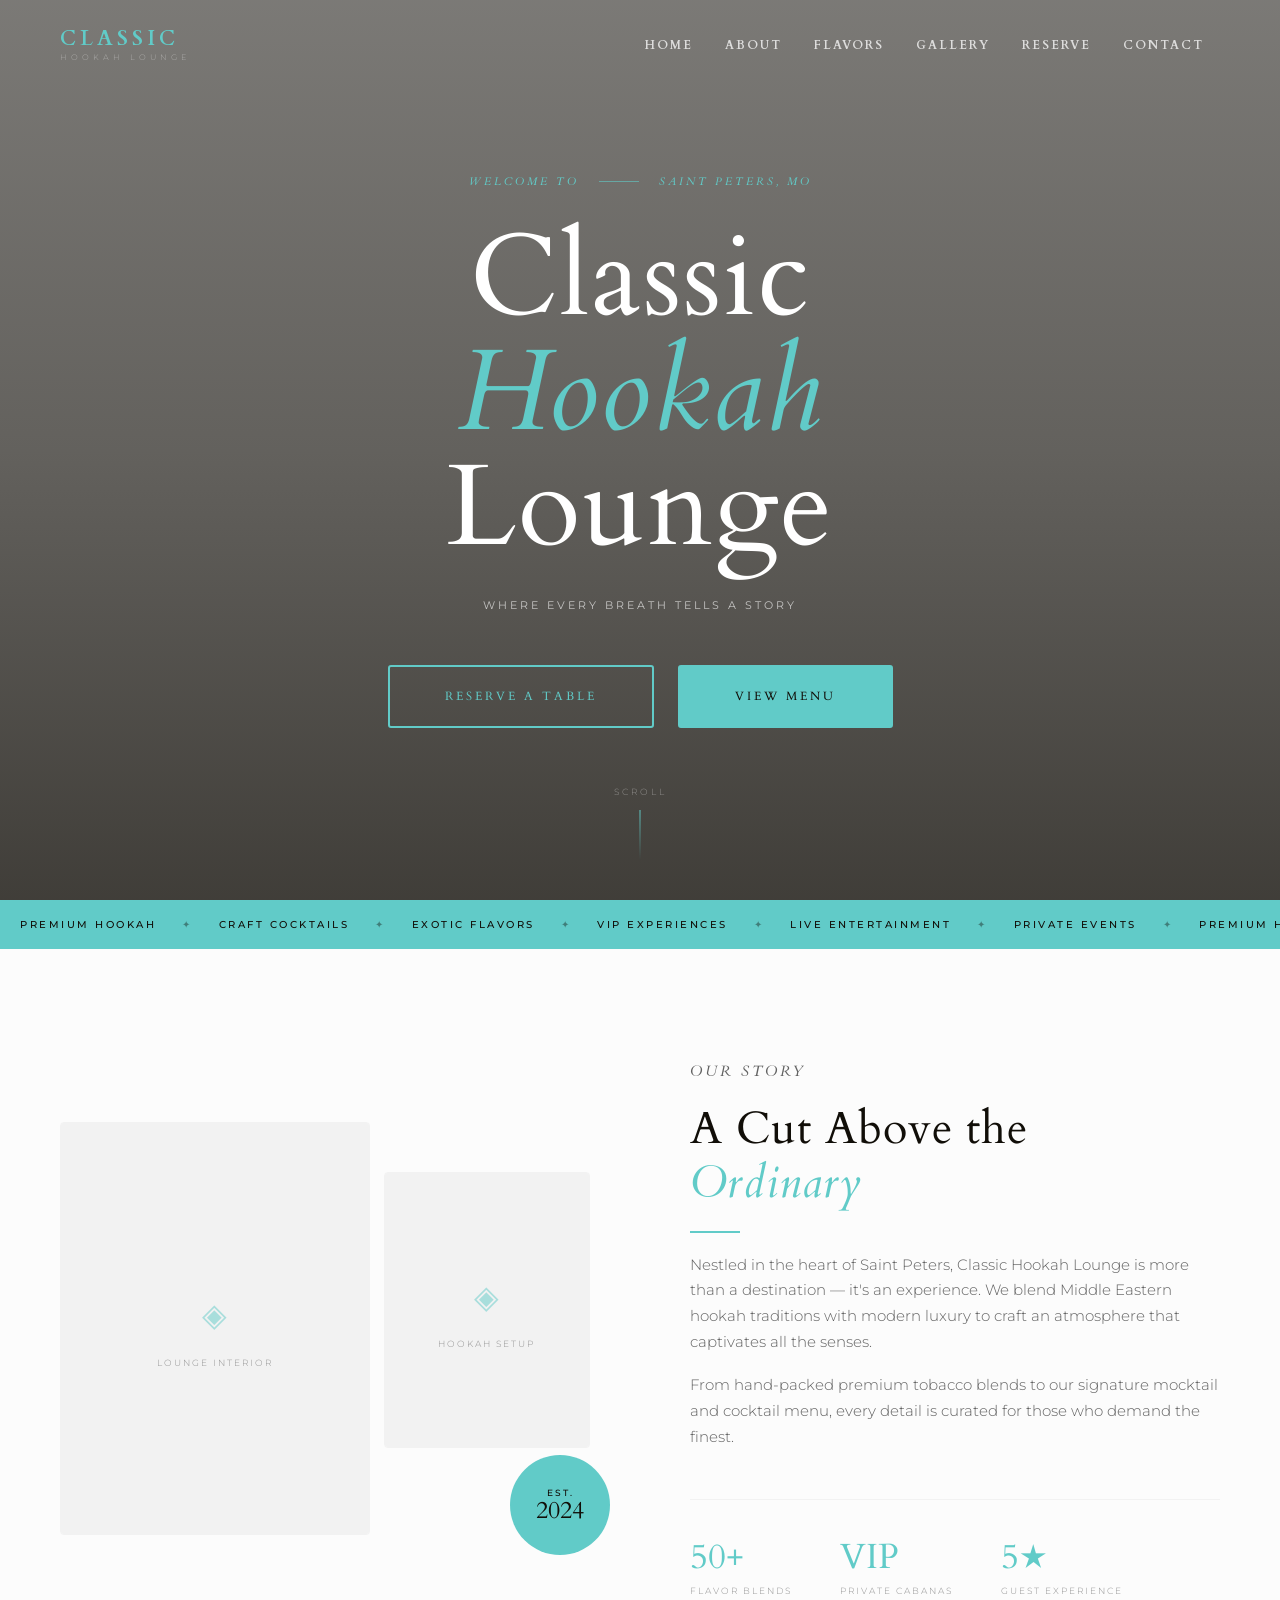
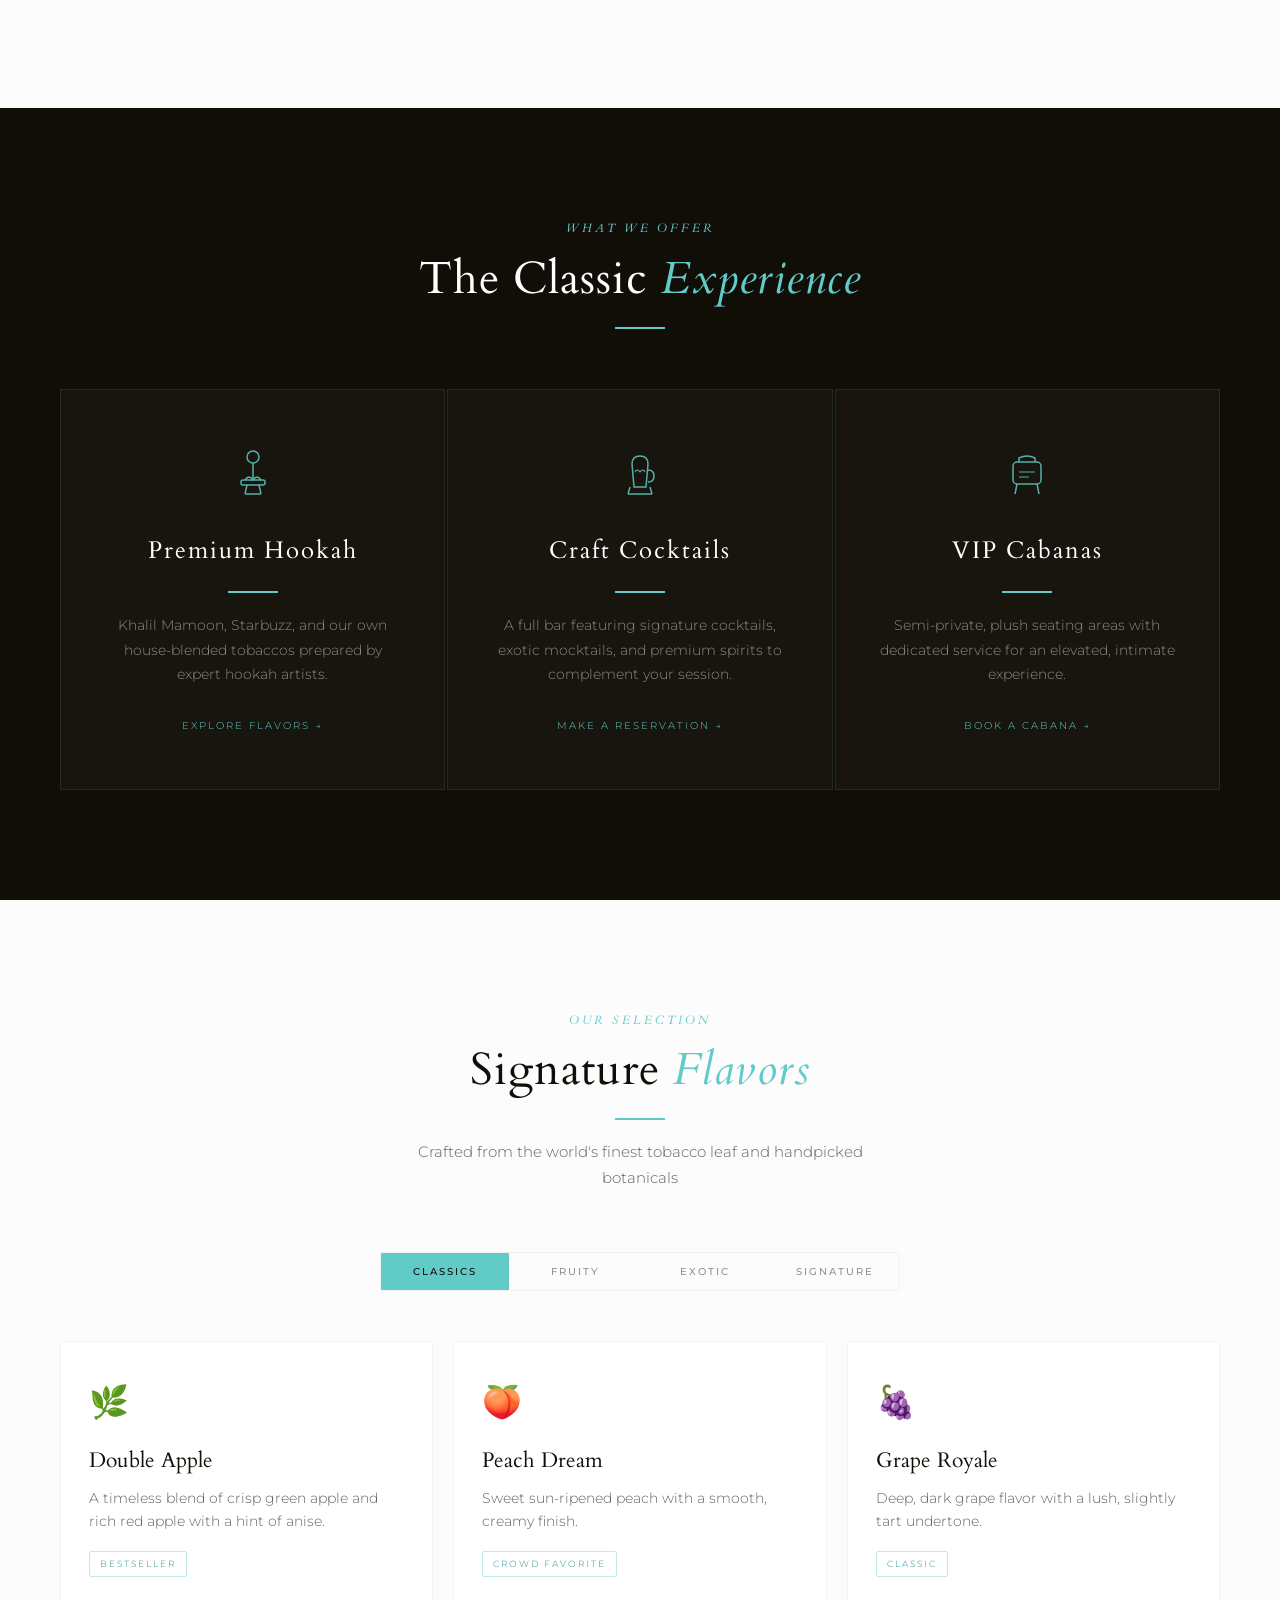
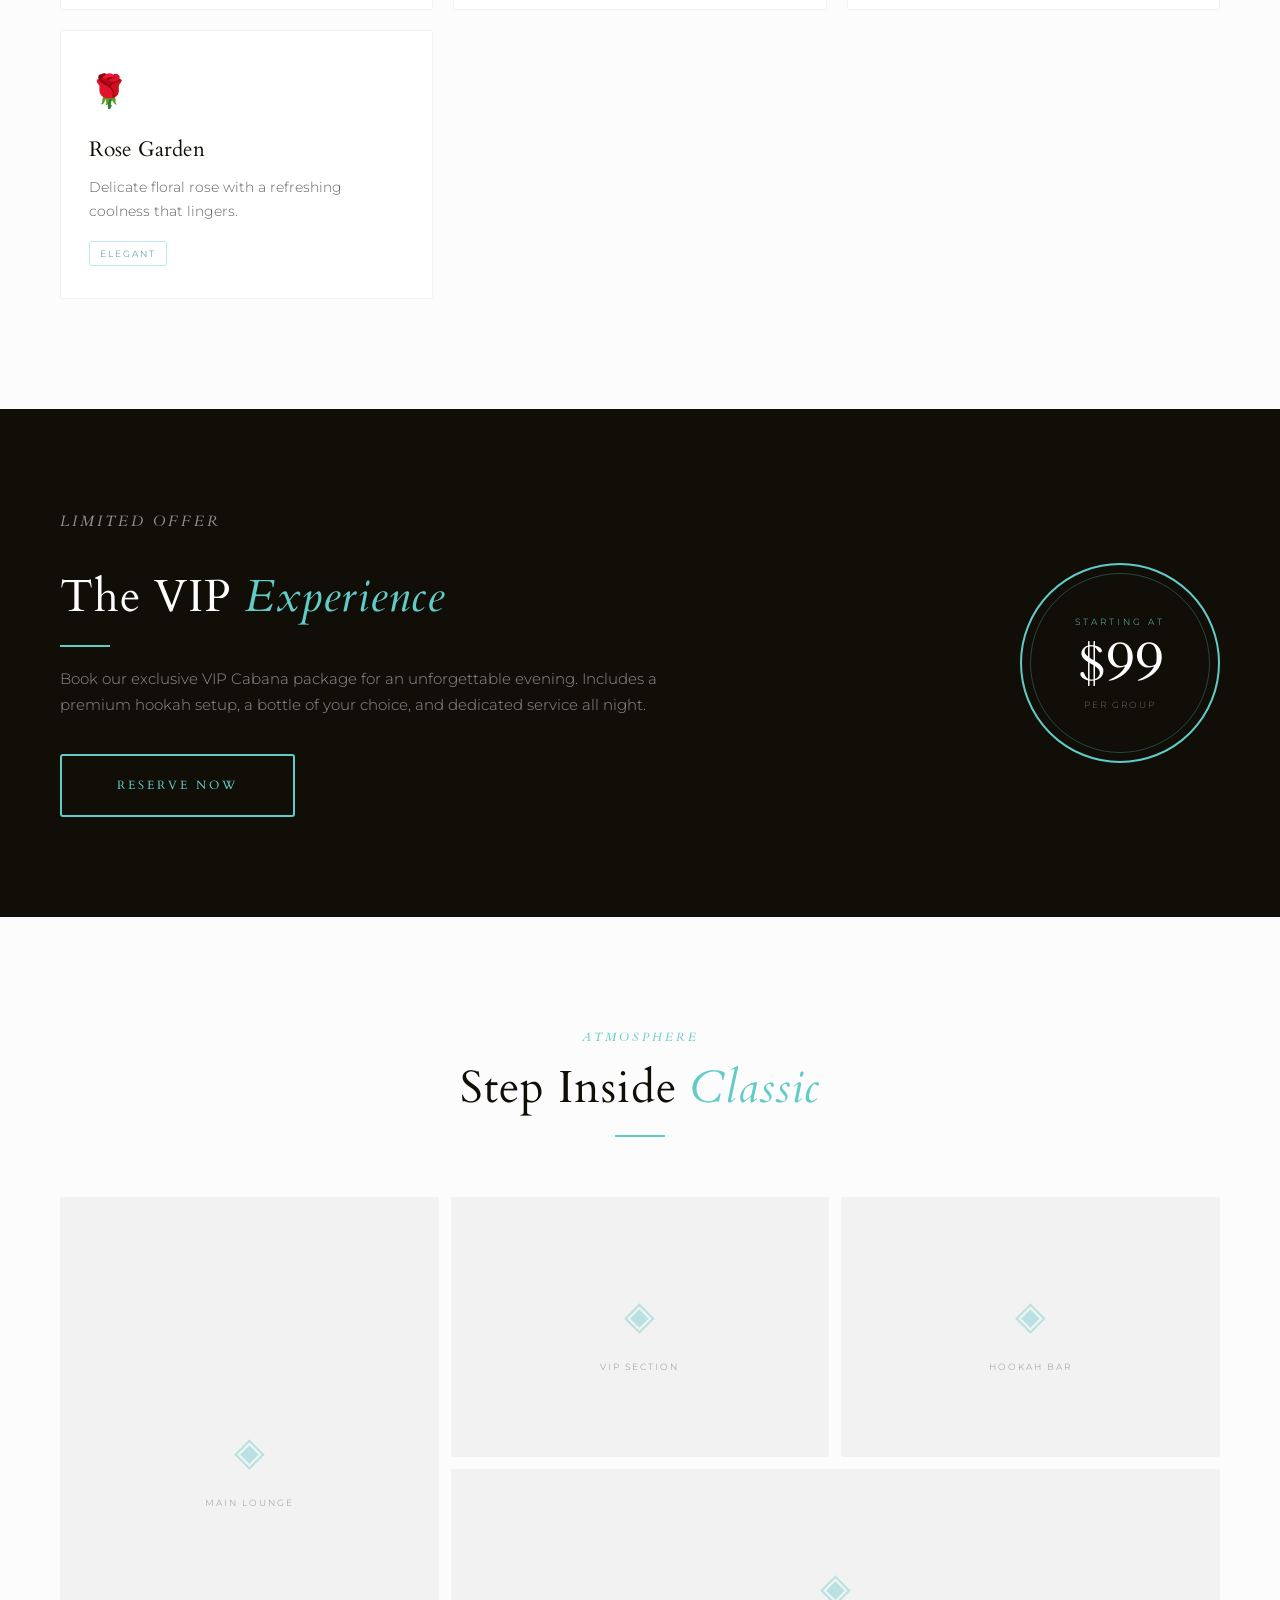
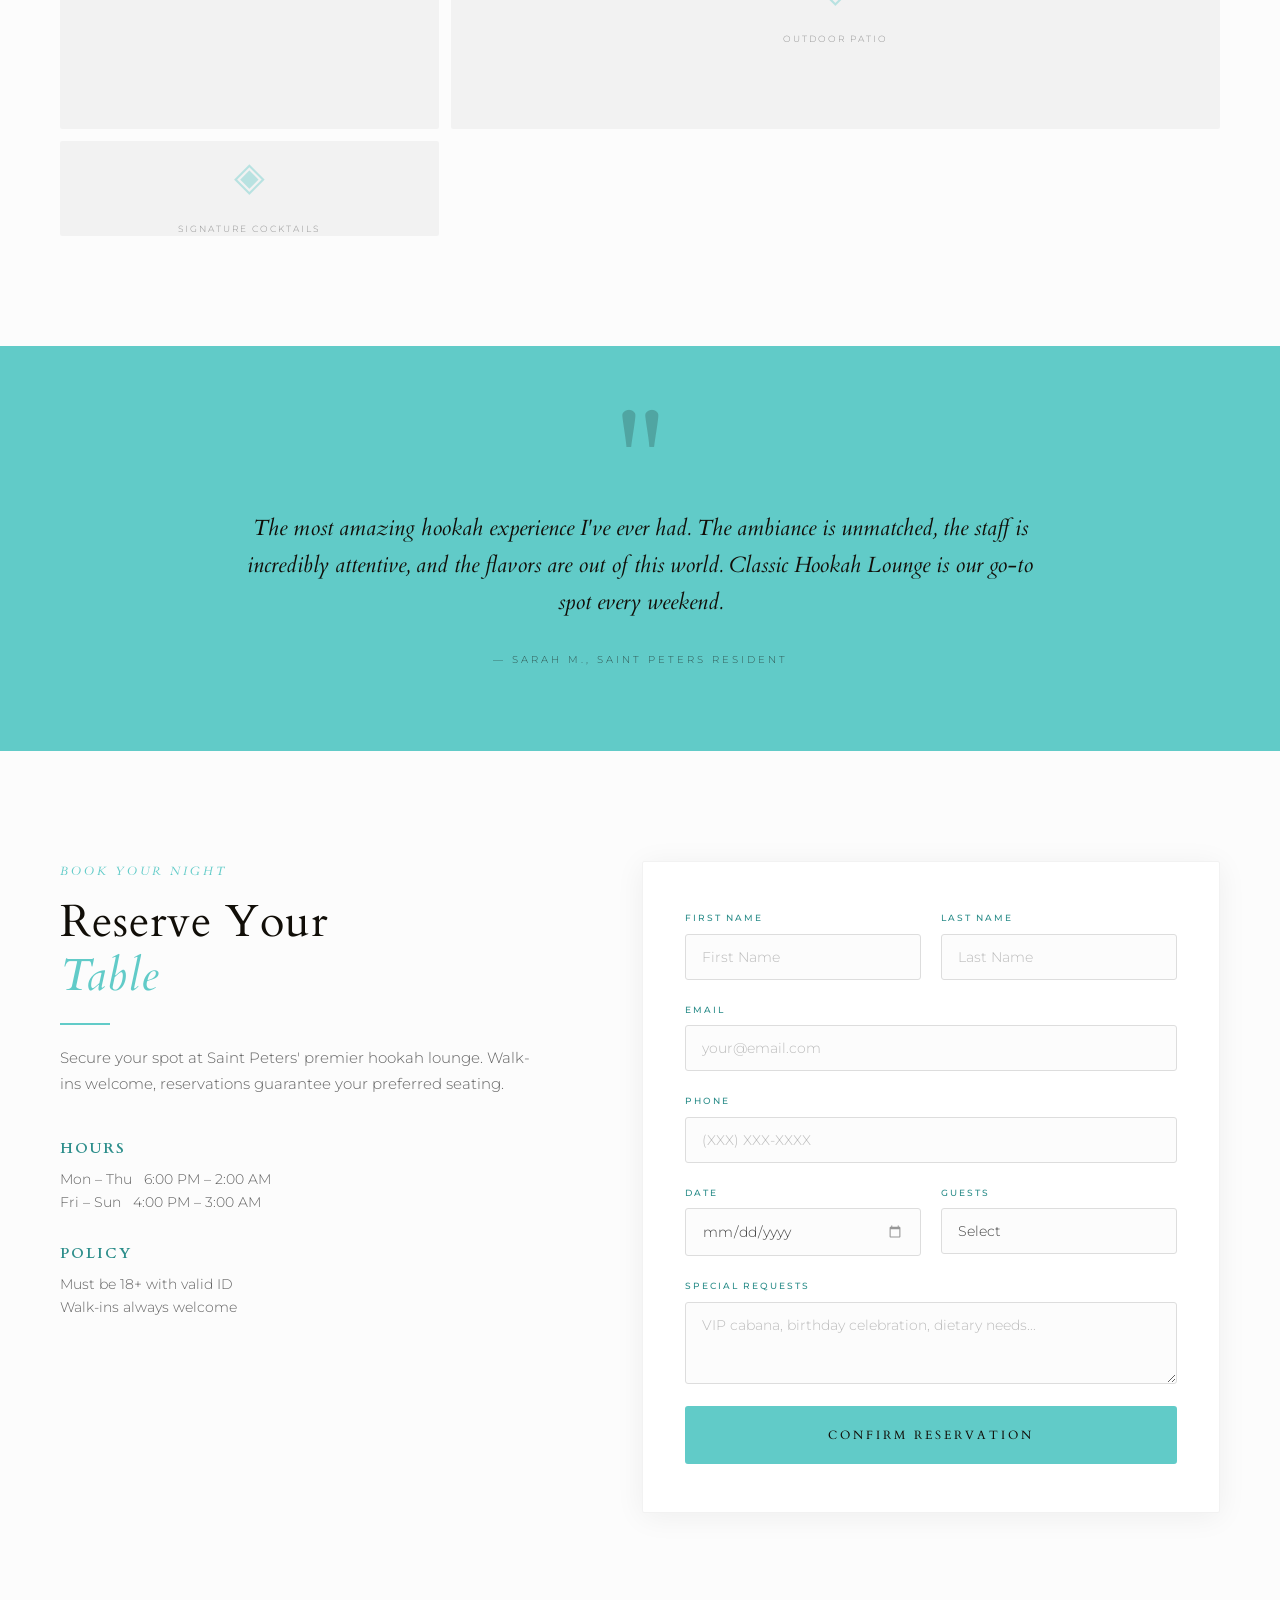
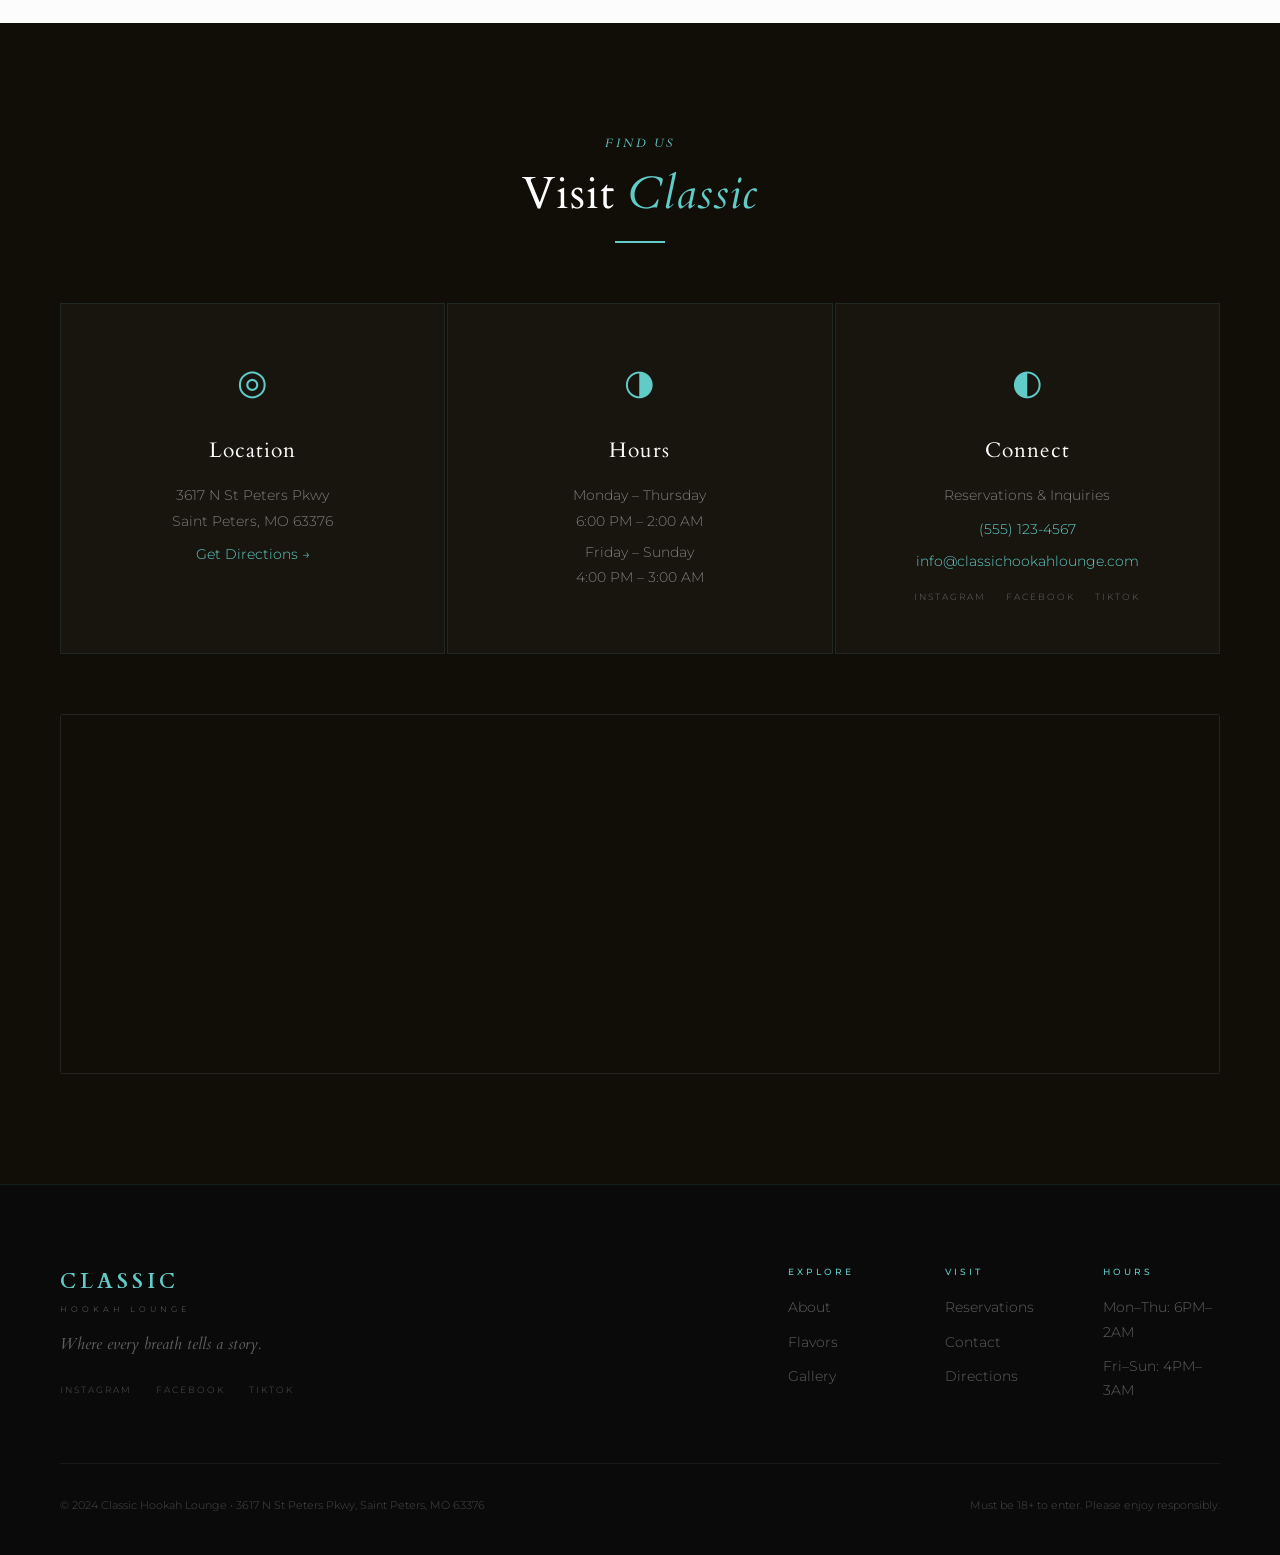
==== index2.html @ d29b9a31 "Update color scheme and add alternative design page - Apply mojo-hookah.com color scheme to index.ht" ====
<!DOCTYPE html>
<html lang="en">
<head>
  <meta charset="UTF-8" />
  <meta name="viewport" content="width=device-width, initial-scale=1.0" />
  <title>Classic Hookah Lounge | Saint Peters, MO</title>
  <meta name="description" content="Classic Hookah Lounge — Premium hookah experience in Saint Peters, MO. Exotic flavors, luxurious ambiance, craft cocktails." />
  <link rel="stylesheet" href="style2.css" />
  <link rel="preconnect" href="https://fonts.googleapis.com" />
  <link rel="preconnect" href="https://fonts.gstatic.com" crossorigin />
  <link href="https://fonts.googleapis.com/css2?family=Cardo:ital,wght@0,400;0,700;1,400&family=Montserrat:wght@300;400;500;600&display=swap" rel="stylesheet" />
</head>
<body>

  <!-- ── NAV ── -->
  <nav class="nav" id="nav">
    <div class="nav-logo">
      <span class="logo-text">CLASSIC</span>
      <span class="logo-sub">HOOKAH LOUNGE</span>
    </div>
    <button class="nav-toggle" id="navToggle" aria-label="Menu">
      <span></span><span></span><span></span>
    </button>
    <ul class="nav-links" id="navLinks">
      <li><a href="#home">Home</a></li>
      <li><a href="#about">About</a></li>
      <li><a href="#menu">Flavors</a></li>
      <li><a href="#gallery">Gallery</a></li>
      <li><a href="#reservations">Reserve</a></li>
      <li><a href="#contact">Contact</a></li>
    </ul>
  </nav>

  <!-- ── HERO ── -->
  <section class="hero" id="home">
    <div class="hero-bg-img"></div>
    <div class="hero-overlay"></div>
    <div class="hero-content">
      <p class="hero-eyebrow">
        <span>Welcome to</span>
        <span class="eyebrow-line"></span>
        <span>Saint Peters, MO</span>
      </p>
      <h1 class="hero-title">Classic<br /><em>Hookah</em><br />Lounge</h1>
      <p class="hero-tagline">Where every breath tells a story</p>
      <div class="hero-cta">
        <a href="#reservations" class="btn btn-outline">Reserve a Table</a>
        <a href="#menu" class="btn btn-solid">View Menu</a>
      </div>
    </div>
    <div class="hero-scroll">
      <span>Scroll</span>
      <div class="scroll-line"></div>
    </div>
  </section>

  <!-- ── MARQUEE ── -->
  <div class="marquee-bar">
    <div class="marquee-track">
      <span>Premium Hookah</span><span class="dot">✦</span>
      <span>Craft Cocktails</span><span class="dot">✦</span>
      <span>Exotic Flavors</span><span class="dot">✦</span>
      <span>VIP Experiences</span><span class="dot">✦</span>
      <span>Live Entertainment</span><span class="dot">✦</span>
      <span>Private Events</span><span class="dot">✦</span>
      <span>Premium Hookah</span><span class="dot">✦</span>
      <span>Craft Cocktails</span><span class="dot">✦</span>
      <span>Exotic Flavors</span><span class="dot">✦</span>
      <span>VIP Experiences</span><span class="dot">✦</span>
      <span>Live Entertainment</span><span class="dot">✦</span>
      <span>Private Events</span><span class="dot">✦</span>
    </div>
  </div>

  <!-- ── ABOUT ── -->
  <section class="about section" id="about">
    <div class="container">
      <div class="about-grid">
        <div class="about-visual">
          <div class="about-img-stack">
            <div class="about-img about-img-1">
              <div class="img-ph">
                <span class="ph-icon">◈</span>
                <span class="ph-label">Lounge Interior</span>
              </div>
            </div>
            <div class="about-img about-img-2">
              <div class="img-ph">
                <span class="ph-icon">◈</span>
                <span class="ph-label">Hookah Setup</span>
              </div>
            </div>
          </div>
          <div class="since-badge">
            <span>Est.</span>
            <strong>2024</strong>
          </div>
        </div>
        <div class="about-text">
          <p class="eyebrow-label">Our Story</p>
          <h2 class="section-title">A Cut Above the<br /><em>Ordinary</em></h2>
          <div class="teal-rule"></div>
          <p>Nestled in the heart of Saint Peters, Classic Hookah Lounge is more than a destination — it's an experience. We blend Middle Eastern hookah traditions with modern luxury to craft an atmosphere that captivates all the senses.</p>
          <p>From hand-packed premium tobacco blends to our signature mocktail and cocktail menu, every detail is curated for those who demand the finest.</p>
          <div class="about-stats">
            <div class="stat">
              <span class="stat-num">50+</span>
              <span class="stat-label">Flavor Blends</span>
            </div>
            <div class="stat">
              <span class="stat-num">VIP</span>
              <span class="stat-label">Private Cabanas</span>
            </div>
            <div class="stat">
              <span class="stat-num">5★</span>
              <span class="stat-label">Guest Experience</span>
            </div>
          </div>
        </div>
      </div>
    </div>
  </section>

  <!-- ── SERVICES ── -->
  <section class="services section">
    <div class="services-bg"></div>
    <div class="container">
      <div class="section-header">
        <p class="eyebrow-label eyebrow-light">What We Offer</p>
        <h2 class="section-title light">The Classic <em>Experience</em></h2>
        <div class="teal-rule centered"></div>
      </div>
      <div class="services-grid">
        <div class="service-card" data-delay="0">
          <div class="service-icon">
            <svg viewBox="0 0 60 60" fill="none" xmlns="http://www.w3.org/2000/svg">
              <circle cx="30" cy="15" r="6" stroke="#61cbc8" stroke-width="1.5"/>
              <path d="M30 21 L30 38" stroke="#61cbc8" stroke-width="1.5"/>
              <path d="M22 38 Q26 32 30 38 Q34 32 38 38" stroke="#61cbc8" stroke-width="1.5" fill="none"/>
              <rect x="18" y="38" width="24" height="5" rx="2" stroke="#61cbc8" stroke-width="1.5"/>
              <path d="M24 43 L22 52 M36 43 L38 52 M22 52 L38 52" stroke="#61cbc8" stroke-width="1.5"/>
            </svg>
          </div>
          <h3>Premium Hookah</h3>
          <div class="teal-rule centered"></div>
          <p>Khalil Mamoon, Starbuzz, and our own house-blended tobaccos prepared by expert hookah artists.</p>
          <a href="#menu" class="card-link">Explore Flavors →</a>
        </div>
        <div class="service-card" data-delay="150">
          <div class="service-icon">
            <svg viewBox="0 0 60 60" fill="none" xmlns="http://www.w3.org/2000/svg">
              <path d="M20 45 L18 52 M40 45 L42 52 M18 52 L42 52" stroke="#61cbc8" stroke-width="1.5"/>
              <path d="M22 22 Q22 14 30 14 Q38 14 38 22 L36 45 L24 45 Z" stroke="#61cbc8" stroke-width="1.5" fill="none"/>
              <path d="M38 28 Q44 28 44 34 Q44 40 38 40" stroke="#61cbc8" stroke-width="1.5" fill="none"/>
              <path d="M25 30 Q27 26 30 30 Q33 26 35 30" stroke="#61cbc8" stroke-width="1.2" fill="none"/>
            </svg>
          </div>
          <h3>Craft Cocktails</h3>
          <div class="teal-rule centered"></div>
          <p>A full bar featuring signature cocktails, exotic mocktails, and premium spirits to complement your session.</p>
          <a href="#reservations" class="card-link">Make a Reservation →</a>
        </div>
        <div class="service-card" data-delay="300">
          <div class="service-icon">
            <svg viewBox="0 0 60 60" fill="none" xmlns="http://www.w3.org/2000/svg">
              <rect x="16" y="20" width="28" height="22" rx="4" stroke="#61cbc8" stroke-width="1.5"/>
              <path d="M22 20 L22 16 Q30 12 38 16 L38 20" stroke="#61cbc8" stroke-width="1.5" fill="none"/>
              <path d="M22 30 L38 30 M22 35 L32 35" stroke="#61cbc8" stroke-width="1.2"/>
              <path d="M20 42 L18 52 M40 42 L42 52" stroke="#61cbc8" stroke-width="1.5"/>
            </svg>
          </div>
          <h3>VIP Cabanas</h3>
          <div class="teal-rule centered"></div>
          <p>Semi-private, plush seating areas with dedicated service for an elevated, intimate experience.</p>
          <a href="#reservations" class="card-link">Book a Cabana →</a>
        </div>
      </div>
    </div>
  </section>

  <!-- ── FLAVORS ── -->
  <section class="menu section" id="menu">
    <div class="container">
      <div class="section-header">
        <p class="eyebrow-label">Our Selection</p>
        <h2 class="section-title">Signature <em>Flavors</em></h2>
        <div class="teal-rule centered"></div>
        <p class="section-sub">Crafted from the world's finest tobacco leaf and handpicked botanicals</p>
      </div>
      <div class="flavor-tabs">
        <button class="tab-btn active" data-tab="classics">Classics</button>
        <button class="tab-btn" data-tab="fruity">Fruity</button>
        <button class="tab-btn" data-tab="exotic">Exotic</button>
        <button class="tab-btn" data-tab="signature">Signature</button>
      </div>
      <div class="flavor-grid" id="flavorGrid">
        <!-- JS populated -->
      </div>
    </div>
  </section>

  <!-- ── FEATURE CALLOUT ── -->
  <section class="callout">
    <div class="callout-bg"></div>
    <div class="container callout-inner">
      <div class="callout-text">
        <p class="eyebrow-label eyebrow-light">Limited Offer</p>
        <h2 class="section-title light">The VIP <em>Experience</em></h2>
        <div class="teal-rule"></div>
        <p>Book our exclusive VIP Cabana package for an unforgettable evening. Includes a premium hookah setup, a bottle of your choice, and dedicated service all night.</p>
        <a href="#reservations" class="btn btn-outline">Reserve Now</a>
      </div>
      <div class="callout-badge">
        <div class="badge-ring">
          <span class="badge-label">Starting at</span>
          <span class="badge-price">$99</span>
          <span class="badge-detail">per group</span>
        </div>
      </div>
    </div>
  </section>

  <!-- ── GALLERY ── -->
  <section class="gallery section" id="gallery">
    <div class="container">
      <div class="section-header">
        <p class="eyebrow-label">Atmosphere</p>
        <h2 class="section-title">Step Inside <em>Classic</em></h2>
        <div class="teal-rule centered"></div>
      </div>
      <div class="gallery-grid">
        <div class="gallery-item gallery-large">
          <div class="gallery-ph">
            <span class="ph-icon">◈</span>
            <span class="ph-label">Main Lounge</span>
          </div>
          <div class="gallery-caption"><span>Main Lounge</span></div>
        </div>
        <div class="gallery-item">
          <div class="gallery-ph">
            <span class="ph-icon">◈</span>
            <span class="ph-label">VIP Section</span>
          </div>
          <div class="gallery-caption"><span>VIP Section</span></div>
        </div>
        <div class="gallery-item">
          <div class="gallery-ph">
            <span class="ph-icon">◈</span>
            <span class="ph-label">Hookah Bar</span>
          </div>
          <div class="gallery-caption"><span>Hookah Bar</span></div>
        </div>
        <div class="gallery-item gallery-wide">
          <div class="gallery-ph">
            <span class="ph-icon">◈</span>
            <span class="ph-label">Outdoor Patio</span>
          </div>
          <div class="gallery-caption"><span>Outdoor Patio</span></div>
        </div>
        <div class="gallery-item">
          <div class="gallery-ph">
            <span class="ph-icon">◈</span>
            <span class="ph-label">Signature Cocktails</span>
          </div>
          <div class="gallery-caption"><span>Signature Cocktails</span></div>
        </div>
      </div>
    </div>
  </section>

  <!-- ── TESTIMONIAL ── -->
  <section class="testimonial">
    <div class="container">
      <div class="testimonial-inner">
        <span class="quote-mark">"</span>
        <blockquote>The most amazing hookah experience I've ever had. The ambiance is unmatched, the staff is incredibly attentive, and the flavors are out of this world. Classic Hookah Lounge is our go-to spot every weekend.</blockquote>
        <cite>— Sarah M., Saint Peters Resident</cite>
      </div>
    </div>
  </section>

  <!-- ── RESERVATIONS ── -->
  <section class="reservations section" id="reservations">
    <div class="container">
      <div class="res-grid">
        <div class="res-text">
          <p class="eyebrow-label">Book Your Night</p>
          <h2 class="section-title">Reserve Your<br /><em>Table</em></h2>
          <div class="teal-rule"></div>
          <p class="res-desc">Secure your spot at Saint Peters' premier hookah lounge. Walk-ins welcome, reservations guarantee your preferred seating.</p>
          <div class="res-details">
            <div class="res-detail-item">
              <h4>Hours</h4>
              <p>Mon – Thu &nbsp; 6:00 PM – 2:00 AM</p>
              <p>Fri – Sun &nbsp; 4:00 PM – 3:00 AM</p>
            </div>
            <div class="res-detail-item">
              <h4>Policy</h4>
              <p>Must be 18+ with valid ID</p>
              <p>Walk-ins always welcome</p>
            </div>
          </div>
        </div>
        <form class="res-form" id="reservationForm">
          <div class="form-row">
            <div class="form-group">
              <label for="fname">First Name</label>
              <input type="text" id="fname" placeholder="First Name" required />
            </div>
            <div class="form-group">
              <label for="lname">Last Name</label>
              <input type="text" id="lname" placeholder="Last Name" required />
            </div>
          </div>
          <div class="form-group">
            <label for="email">Email</label>
            <input type="email" id="email" placeholder="your@email.com" required />
          </div>
          <div class="form-group">
            <label for="phone">Phone</label>
            <input type="tel" id="phone" placeholder="(XXX) XXX-XXXX" required />
          </div>
          <div class="form-row">
            <div class="form-group">
              <label for="date">Date</label>
              <input type="date" id="date" required />
            </div>
            <div class="form-group">
              <label for="guests">Guests</label>
              <select id="guests" required>
                <option value="">Select</option>
                <option>2</option>
                <option>3–4</option>
                <option>5–6</option>
                <option>7–10</option>
                <option>10+</option>
              </select>
            </div>
          </div>
          <div class="form-group">
            <label for="notes">Special Requests</label>
            <textarea id="notes" placeholder="VIP cabana, birthday celebration, dietary needs..." rows="3"></textarea>
          </div>
          <button type="submit" class="btn btn-solid btn-full">Confirm Reservation</button>
          <div class="form-success" id="formSuccess">
            ✦ Reservation received! We'll confirm via email shortly.
          </div>
        </form>
      </div>
    </div>
  </section>

  <!-- ── CONTACT ── -->
  <section class="contact section" id="contact">
    <div class="contact-bg"></div>
    <div class="container">
      <div class="section-header">
        <p class="eyebrow-label eyebrow-light">Find Us</p>
        <h2 class="section-title light">Visit <em>Classic</em></h2>
        <div class="teal-rule centered"></div>
      </div>
      <div class="contact-grid">
        <div class="contact-card">
          <div class="contact-icon">◎</div>
          <h3>Location</h3>
          <p>3617 N St Peters Pkwy<br />Saint Peters, MO 63376</p>
          <a href="https://maps.google.com/?q=3617+N+St+Peters+Pkwy+Saint+Peters+MO+63376" target="_blank" class="teal-link">Get Directions →</a>
        </div>
        <div class="contact-card">
          <div class="contact-icon">◑</div>
          <h3>Hours</h3>
          <p>Monday – Thursday<br />6:00 PM – 2:00 AM</p>
          <p>Friday – Sunday<br />4:00 PM – 3:00 AM</p>
        </div>
        <div class="contact-card">
          <div class="contact-icon">◐</div>
          <h3>Connect</h3>
          <p>Reservations &amp; Inquiries</p>
          <a href="tel:+15551234567" class="teal-link">(555) 123-4567</a>
          <a href="mailto:info@classichookahlounge.com" class="teal-link">info@classichookahlounge.com</a>
          <div class="social-row">
            <a href="#" class="social-link">Instagram</a>
            <a href="#" class="social-link">Facebook</a>
            <a href="#" class="social-link">TikTok</a>
          </div>
        </div>
      </div>
      <div class="map-wrap">
        <iframe
          src="https://www.google.com/maps/embed?pb=!1m18!1m12!1m3!1d3107.0!2d-90.6273!3d38.7874!2m3!1f0!2f0!3f0!3m2!1i1024!2i768!4f13.1!3m3!1m2!1s0x0%3A0x0!2s3617+N+St+Peters+Pkwy%2C+Saint+Peters%2C+MO+63376!5e0!3m2!1sen!2sus!4v1"
          width="100%"
          height="350"
          style="border:0;"
          allowfullscreen=""
          loading="lazy"
          referrerpolicy="no-referrer-when-downgrade"
          title="Classic Hookah Lounge Location">
        </iframe>
      </div>
    </div>
  </section>

  <!-- ── FOOTER ── -->
  <footer class="footer">
    <div class="footer-bg"></div>
    <div class="container">
      <div class="footer-top">
        <div class="footer-brand">
          <div class="footer-logo">
            <span class="logo-text">CLASSIC</span>
            <span class="logo-sub">HOOKAH LOUNGE</span>
          </div>
          <p class="footer-tagline">Where every breath tells a story.</p>
          <div class="footer-social">
            <a href="#">Instagram</a>
            <a href="#">Facebook</a>
            <a href="#">TikTok</a>
          </div>
        </div>
        <div class="footer-cols">
          <div class="footer-col">
            <h4>Explore</h4>
            <a href="#about">About</a>
            <a href="#menu">Flavors</a>
            <a href="#gallery">Gallery</a>
          </div>
          <div class="footer-col">
            <h4>Visit</h4>
            <a href="#reservations">Reservations</a>
            <a href="#contact">Contact</a>
            <a href="#contact">Directions</a>
          </div>
          <div class="footer-col">
            <h4>Hours</h4>
            <span>Mon–Thu: 6PM–2AM</span>
            <span>Fri–Sun: 4PM–3AM</span>
          </div>
        </div>
      </div>
      <div class="footer-bottom">
        <p>&copy; 2024 Classic Hookah Lounge &bull; 3617 N St Peters Pkwy, Saint Peters, MO 63376</p>
        <p>Must be 18+ to enter. Please enjoy responsibly.</p>
      </div>
    </div>
  </footer>

  <script src="script2.js"></script>
</body>
</html>
---- style2.css ----
/* ── RESET & TOKENS ── */
*, *::before, *::after { box-sizing: border-box; margin: 0; padding: 0; }

:root {
  --teal:        #61cbc8;
  --teal-dark:   #4aada9;
  --teal-dim:    #2d8e8b;
  --black:       #110e08;
  --dark:        #000000;
  --off-white:   #FCFCFC;
  --light:       #F2F2F2;
  --text-dark:   #444444;
  --text-mid:    #626262;
  --text-light:  #929292;
  --cream:       #ffffff;
  --font-heading: 'Cardo', Georgia, serif;
  --font-body:    'Montserrat', sans-serif;
  --section-pad:  110px;
  --radius:       3px;
  --transition:   0.4s cubic-bezier(0.25, 0.46, 0.45, 0.94);
}

html { scroll-behavior: smooth; }

body {
  background: var(--off-white);
  color: var(--text-dark);
  font-family: var(--font-body);
  font-size: 15px;
  font-weight: 300;
  line-height: 1.73;
  overflow-x: hidden;
}

/* ── SCROLLBAR ── */
::-webkit-scrollbar { width: 6px; }
::-webkit-scrollbar-track { background: var(--light); }
::-webkit-scrollbar-thumb { background: var(--teal-dim); border-radius: 3px; }

/* ── CONTAINER ── */
.container {
  max-width: 1280px;
  margin: 0 auto;
  padding: 0 60px;
  position: relative;
  z-index: 2;
}

/* ── SECTION ── */
.section { padding: var(--section-pad) 0; position: relative; }

.section-header {
  text-align: center;
  margin-bottom: 60px;
}

.eyebrow-label {
  font-family: var(--font-heading);
  font-size: 12px;
  font-weight: 400;
  letter-spacing: 3px;
  text-transform: uppercase;
  color: var(--teal);
  margin-bottom: 14px;
  display: block;
  font-style: italic;
}

.eyebrow-light { color: var(--teal); }

.section-title {
  font-family: var(--font-heading);
  font-size: clamp(2rem, 3.5vw, 2.8rem);
  font-weight: 400;
  line-height: 1.2;
  color: var(--black);
  margin-bottom: 18px;
  letter-spacing: 1px;
}

.section-title.light { color: var(--cream); }

.section-title em {
  font-style: italic;
  color: var(--teal);
}

.section-sub {
  font-size: 0.93rem;
  color: var(--text-mid);
  max-width: 520px;
  margin: 0 auto;
  margin-top: 12px;
}

/* ── TEAL RULE ── */
.teal-rule {
  width: 50px;
  height: 2px;
  background: var(--teal);
  margin: 20px 0;
}
.teal-rule.centered { margin: 20px auto; }

/* ── BUTTONS ── */
.btn {
  display: inline-block;
  font-family: var(--font-heading);
  font-size: 12px;
  font-weight: 400;
  letter-spacing: 3px;
  text-transform: uppercase;
  text-decoration: none;
  padding: 19px 55px;
  border-radius: var(--radius);
  cursor: pointer;
  transition: var(--transition);
  border: 2px solid var(--teal);
}

.btn-outline {
  background: transparent;
  color: var(--teal);
}

.btn-outline:hover {
  background: var(--teal);
  color: var(--black);
}

.btn-solid {
  background: var(--teal);
  color: var(--black);
  border-color: var(--teal);
}

.btn-solid:hover {
  background: transparent;
  color: var(--teal);
}

.btn-full { width: 100%; text-align: center; display: block; }

/* ── NAV ── */
.nav {
  position: fixed;
  top: 0; left: 0; right: 0;
  z-index: 1000;
  padding: 0 60px;
  display: flex;
  align-items: center;
  justify-content: space-between;
  height: 90px;
  transition: var(--transition);
}

.nav.scrolled {
  background: rgba(17,14,8,0.97);
  backdrop-filter: blur(12px);
  height: 60px;
  border-bottom: 1px solid rgba(97,203,200,0.15);
}

.nav-logo {
  display: flex;
  flex-direction: column;
  line-height: 1;
}

.logo-text {
  font-family: var(--font-heading);
  font-size: 1.3rem;
  font-weight: 700;
  color: var(--teal);
  letter-spacing: 4px;
}

.logo-sub {
  font-family: var(--font-body);
  font-size: 8px;
  letter-spacing: 4px;
  color: rgba(255,255,255,0.4);
  text-transform: uppercase;
  margin-top: 3px;
}

.nav-links {
  list-style: none;
  display: flex;
  gap: 0;
}

.nav-links a {
  font-family: var(--font-heading);
  font-size: 12px;
  font-weight: 700;
  letter-spacing: 2px;
  text-transform: uppercase;
  text-decoration: none;
  color: rgba(255,255,255,0.75);
  transition: color 0.25s;
  padding: 0 16px;
  display: block;
  line-height: 90px;
}

.nav.scrolled .nav-links a { line-height: 60px; }

.nav-links a:hover { color: var(--teal); }

.nav-toggle {
  display: none;
  flex-direction: column;
  gap: 5px;
  background: none;
  border: none;
  cursor: pointer;
  padding: 4px;
}

.nav-toggle span {
  display: block;
  width: 24px;
  height: 1.5px;
  background: var(--teal);
  transition: var(--transition);
}

/* ── HERO ── */
.hero {
  position: relative;
  min-height: 100vh;
  display: flex;
  align-items: center;
  justify-content: center;
  text-align: center;
  overflow: hidden;
}

.hero-bg-img {
  position: absolute;
  inset: 0;
  background-image: url('https://thumbs.dreamstime.com/b/luxurious-lounge-bar-2764530.jpg');
  background-size: cover;
  background-position: center;
  transform: scale(1.05);
  transition: transform 8s ease;
}

.hero-bg-img.loaded { transform: scale(1); }

.hero-overlay {
  position: absolute;
  inset: 0;
  background: linear-gradient(
    to bottom,
    rgba(17,14,8,0.55) 0%,
    rgba(17,14,8,0.65) 50%,
    rgba(17,14,8,0.8) 100%
  );
  z-index: 1;
}

.hero-content {
  position: relative;
  z-index: 2;
  max-width: 800px;
  padding: 0 40px;
}

.hero-eyebrow {
  display: flex;
  align-items: center;
  justify-content: center;
  gap: 20px;
  font-family: var(--font-heading);
  font-size: 11px;
  font-weight: 400;
  letter-spacing: 3px;
  text-transform: uppercase;
  color: var(--teal);
  margin-bottom: 30px;
  font-style: italic;
  opacity: 0;
  animation: fadeUp 1s 0.3s forwards;
}

.eyebrow-line {
  display: block;
  width: 40px;
  height: 1px;
  background: var(--teal);
  opacity: 0.6;
}

.hero-title {
  font-family: var(--font-heading);
  font-size: clamp(3.5rem, 9vw, 7.5rem);
  font-weight: 400;
  line-height: 1;
  color: var(--cream);
  letter-spacing: 2px;
  margin-bottom: 30px;
  opacity: 0;
  animation: fadeUp 1s 0.6s forwards;
}

.hero-title em {
  font-style: italic;
  color: var(--teal);
}

.hero-tagline {
  font-family: var(--font-body);
  font-size: 11px;
  font-weight: 400;
  letter-spacing: 3px;
  text-transform: uppercase;
  color: rgba(255,255,255,0.65);
  margin-bottom: 50px;
  opacity: 0;
  animation: fadeUp 1s 0.9s forwards;
}

.hero-cta {
  display: flex;
  gap: 24px;
  justify-content: center;
  flex-wrap: wrap;
  opacity: 0;
  animation: fadeUp 1s 1.2s forwards;
}

.hero-scroll {
  position: absolute;
  bottom: 40px; left: 50%;
  transform: translateX(-50%);
  display: flex;
  flex-direction: column;
  align-items: center;
  gap: 10px;
  z-index: 2;
  opacity: 0;
  animation: fadeIn 1s 2s forwards;
}

.hero-scroll span {
  font-family: var(--font-body);
  font-size: 9px;
  letter-spacing: 3px;
  text-transform: uppercase;
  color: rgba(255,255,255,0.4);
}

.scroll-line {
  width: 1px;
  height: 50px;
  background: linear-gradient(to bottom, var(--teal), transparent);
  animation: scrollPulse 2s ease-in-out infinite;
}

@keyframes scrollPulse {
  0%, 100% { opacity: 0.5; transform: scaleY(1); }
  50% { opacity: 1; transform: scaleY(1.2); }
}

/* ── MARQUEE ── */
.marquee-bar {
  position: relative;
  z-index: 2;
  background: var(--teal);
  overflow: hidden;
  padding: 16px 0;
}

.marquee-track {
  display: flex;
  white-space: nowrap;
  animation: marquee 40s linear infinite;
}

.marquee-track span {
  font-family: var(--font-body);
  font-size: 10px;
  font-weight: 500;
  letter-spacing: 2.5px;
  text-transform: uppercase;
  color: var(--black);
  padding: 0 20px;
}

.marquee-track .dot {
  color: var(--black);
  opacity: 0.4;
  padding: 0 6px;
}

@keyframes marquee {
  from { transform: translateX(0); }
  to { transform: translateX(-50%); }
}

/* ── ABOUT ── */
.about { background: var(--off-white); }

.about-grid {
  display: grid;
  grid-template-columns: 1fr 1fr;
  gap: 100px;
  align-items: center;
}

.about-visual { position: relative; }

.about-img-stack {
  display: grid;
  grid-template-columns: 3fr 2fr;
  gap: 14px;
}

.about-img {
  border-radius: 4px;
  overflow: hidden;
  border: 1px solid var(--light);
}

.about-img-1 { aspect-ratio: 3/4; }
.about-img-2 { aspect-ratio: 3/4; margin-top: 50px; }

.img-ph {
  width: 100%; height: 100%;
  background: var(--light);
  display: flex;
  flex-direction: column;
  align-items: center;
  justify-content: center;
  gap: 12px;
  transition: background 0.3s;
}

.about-img:hover .img-ph { background: #e8e8e8; }

.ph-icon {
  font-size: 2rem;
  color: var(--teal);
  opacity: 0.5;
}

.ph-label {
  font-family: var(--font-body);
  font-size: 9px;
  letter-spacing: 2px;
  text-transform: uppercase;
  color: var(--text-light);
}

.since-badge {
  position: absolute;
  bottom: -20px; right: -20px;
  width: 100px; height: 100px;
  border-radius: 50%;
  background: var(--teal);
  display: flex;
  flex-direction: column;
  align-items: center;
  justify-content: center;
  line-height: 1;
  gap: 2px;
}

.since-badge span {
  font-family: var(--font-body);
  font-size: 9px;
  font-weight: 500;
  letter-spacing: 2px;
  text-transform: uppercase;
  color: var(--black);
}

.since-badge strong {
  font-family: var(--font-heading);
  font-size: 1.5rem;
  font-weight: 400;
  color: var(--black);
}

.about-text p {
  color: var(--text-mid);
  margin-bottom: 18px;
  font-size: 0.93rem;
}

.about-stats {
  display: flex;
  gap: 48px;
  margin-top: 48px;
  padding-top: 40px;
  border-top: 1px solid var(--light);
}

.stat { display: flex; flex-direction: column; }

.stat-num {
  font-family: var(--font-heading);
  font-size: 2.2rem;
  font-weight: 400;
  color: var(--teal);
  line-height: 1;
}

.stat-label {
  font-family: var(--font-body);
  font-size: 9px;
  letter-spacing: 2px;
  text-transform: uppercase;
  color: var(--text-light);
  margin-top: 8px;
}

/* ── SERVICES ── */
.services { overflow: hidden; }

.services-bg {
  position: absolute;
  inset: 0;
  background: var(--black);
}

.services .section-header .section-title.light { color: var(--cream); }

.services-grid {
  display: grid;
  grid-template-columns: repeat(3, 1fr);
  gap: 2px;
  margin-top: 0;
}

.service-card {
  background: rgba(255,255,255,0.03);
  border: 1px solid rgba(97,203,200,0.12);
  padding: 52px 40px;
  text-align: center;
  transition: var(--transition);
  opacity: 0;
  transform: translateY(24px);
}

.service-card.visible {
  animation: fadeUp 0.7s forwards;
}

.service-card:hover {
  background: rgba(97,203,200,0.06);
  border-color: rgba(97,203,200,0.3);
}

.service-icon {
  width: 60px;
  height: 60px;
  margin: 0 auto 28px;
  opacity: 0.85;
  transition: opacity 0.3s;
}

.service-card:hover .service-icon { opacity: 1; }

.service-card h3 {
  font-family: var(--font-heading);
  font-size: 1.5rem;
  font-weight: 400;
  color: var(--cream);
  margin-bottom: 8px;
  letter-spacing: 2px;
}

.service-card p {
  font-size: 0.9rem;
  color: rgba(255,255,255,0.5);
  line-height: 1.7;
  margin-top: 14px;
  margin-bottom: 24px;
}

.card-link {
  font-family: var(--font-body);
  font-size: 10px;
  letter-spacing: 2px;
  text-transform: uppercase;
  color: var(--teal);
  text-decoration: none;
  transition: color 0.25s;
}

.card-link:hover { color: var(--teal-dark); }

/* ── FLAVORS ── */
.menu { background: var(--off-white); }

.flavor-tabs {
  display: flex;
  justify-content: center;
  gap: 2px;
  margin-bottom: 50px;
  max-width: 520px;
  margin: 0 auto 50px;
  border: 1px solid var(--light);
  border-radius: 2px;
  overflow: hidden;
}

.tab-btn {
  flex: 1;
  font-family: var(--font-body);
  font-size: 10px;
  font-weight: 500;
  letter-spacing: 2px;
  text-transform: uppercase;
  padding: 12px 20px;
  border: none;
  background: transparent;
  color: var(--text-light);
  cursor: pointer;
  transition: var(--transition);
}

.tab-btn.active {
  background: var(--teal);
  color: var(--black);
}

.tab-btn:hover:not(.active) {
  background: var(--light);
  color: var(--text-dark);
}

.flavor-grid {
  display: grid;
  grid-template-columns: repeat(auto-fill, minmax(280px, 1fr));
  gap: 20px;
}

.flavor-card {
  background: var(--cream);
  border: 1px solid var(--light);
  border-radius: 2px;
  padding: 32px 28px;
  transition: var(--transition);
  position: relative;
  overflow: hidden;
  opacity: 0;
  transform: translateY(20px);
  animation: fadeUp 0.5s forwards;
}

.flavor-card::after {
  content: '';
  position: absolute;
  bottom: 0; left: 0;
  width: 100%; height: 2px;
  background: var(--teal);
  transform: scaleX(0);
  transform-origin: left;
  transition: transform 0.4s ease;
}

.flavor-card:hover {
  border-color: rgba(97,203,200,0.4);
  box-shadow: 0 12px 40px rgba(0,0,0,0.08);
  transform: translateY(-4px);
}

.flavor-card:hover::after { transform: scaleX(1); }

.flavor-emoji {
  font-size: 2rem;
  margin-bottom: 14px;
  display: block;
}

.flavor-name {
  font-family: var(--font-heading);
  font-size: 1.3rem;
  font-weight: 400;
  color: var(--black);
  margin-bottom: 8px;
}

.flavor-desc {
  font-size: 0.88rem;
  color: var(--text-mid);
  line-height: 1.65;
  margin-bottom: 16px;
}

.flavor-tag {
  display: inline-block;
  font-family: var(--font-body);
  font-size: 9px;
  letter-spacing: 2px;
  text-transform: uppercase;
  color: var(--teal-dim);
  border: 1px solid rgba(97,203,200,0.4);
  padding: 4px 10px;
  border-radius: 2px;
}

/* ── CALLOUT ── */
.callout {
  position: relative;
  overflow: hidden;
  padding: 100px 0;
}

.callout-bg {
  position: absolute;
  inset: 0;
  background: var(--black);
}

.callout-inner {
  display: grid;
  grid-template-columns: 1fr auto;
  gap: 80px;
  align-items: center;
}

.callout-text { max-width: 600px; }

.callout-text p {
  color: rgba(255,255,255,0.55);
  margin-bottom: 36px;
  font-size: 0.93rem;
}

.badge-ring {
  width: 200px;
  height: 200px;
  border-radius: 50%;
  border: 2px solid var(--teal);
  display: flex;
  flex-direction: column;
  align-items: center;
  justify-content: center;
  text-align: center;
  padding: 20px;
  position: relative;
}

.badge-ring::before {
  content: '';
  position: absolute;
  inset: 8px;
  border-radius: 50%;
  border: 1px solid rgba(97,203,200,0.3);
}

.badge-label {
  font-family: var(--font-body);
  font-size: 9px;
  letter-spacing: 3px;
  text-transform: uppercase;
  color: var(--teal);
}

.badge-price {
  font-family: var(--font-heading);
  font-size: 3.5rem;
  font-weight: 400;
  color: var(--cream);
  line-height: 1;
  margin: 6px 0;
}

.badge-detail {
  font-family: var(--font-body);
  font-size: 9px;
  letter-spacing: 2px;
  text-transform: uppercase;
  color: rgba(255,255,255,0.4);
}

/* ── GALLERY ── */
.gallery { background: var(--off-white); }

.gallery-grid {
  display: grid;
  grid-template-columns: repeat(3, 1fr);
  grid-template-rows: repeat(2, 260px);
  gap: 12px;
}

.gallery-large {
  grid-column: 1;
  grid-row: 1 / 3;
}

.gallery-wide {
  grid-column: 2 / 4;
}

.gallery-item {
  position: relative;
  border-radius: 2px;
  overflow: hidden;
  cursor: pointer;
}

.gallery-ph {
  width: 100%; height: 100%;
  background: var(--light);
  display: flex;
  flex-direction: column;
  align-items: center;
  justify-content: center;
  gap: 10px;
  transition: background 0.3s;
}

.gallery-item:hover .gallery-ph { background: #e4e4e4; }

.gallery-ph .ph-icon { font-size: 2.5rem; color: var(--teal); opacity: 0.4; }
.gallery-ph .ph-label {
  font-family: var(--font-body);
  font-size: 9px;
  letter-spacing: 2px;
  text-transform: uppercase;
  color: var(--text-light);
}

.gallery-caption {
  position: absolute;
  bottom: 0; left: 0; right: 0;
  background: linear-gradient(to top, rgba(17,14,8,0.85) 0%, transparent 100%);
  padding: 20px 20px 16px;
  opacity: 0;
  transform: translateY(8px);
  transition: all 0.35s ease;
}

.gallery-item:hover .gallery-caption {
  opacity: 1;
  transform: translateY(0);
}

.gallery-caption span {
  font-family: var(--font-heading);
  font-size: 1rem;
  font-weight: 400;
  color: var(--cream);
  letter-spacing: 1px;
}

/* ── TESTIMONIAL ── */
.testimonial {
  background: var(--teal);
  padding: 80px 0;
}

.testimonial-inner {
  max-width: 800px;
  margin: 0 auto;
  text-align: center;
  position: relative;
}

.quote-mark {
  font-family: var(--font-heading);
  font-size: 8rem;
  line-height: 0.5;
  color: rgba(17,14,8,0.2);
  display: block;
  margin-bottom: 20px;
}

blockquote {
  font-family: var(--font-heading);
  font-size: clamp(1.1rem, 2vw, 1.4rem);
  font-weight: 400;
  font-style: italic;
  color: var(--black);
  line-height: 1.65;
  margin-bottom: 24px;
}

cite {
  font-family: var(--font-body);
  font-size: 10px;
  letter-spacing: 3px;
  text-transform: uppercase;
  color: rgba(17,14,8,0.6);
  font-style: normal;
}

/* ── RESERVATIONS ── */
.reservations { background: var(--off-white); }

.res-grid {
  display: grid;
  grid-template-columns: 1fr 1.2fr;
  gap: 100px;
  align-items: start;
}

.res-desc {
  color: var(--text-mid);
  margin-bottom: 40px;
}

.res-details {
  display: flex;
  flex-direction: column;
  gap: 28px;
}

.res-detail-item h4 {
  font-family: var(--font-heading);
  font-size: 0.9rem;
  font-weight: 700;
  letter-spacing: 2px;
  text-transform: uppercase;
  color: var(--teal-dim);
  margin-bottom: 6px;
}

.res-detail-item p {
  font-size: 0.9rem;
  color: var(--text-mid);
  line-height: 1.6;
}

.res-form {
  background: var(--cream);
  border: 1px solid var(--light);
  border-radius: 2px;
  padding: 48px 42px;
  box-shadow: 0 4px 30px rgba(0,0,0,0.06);
}

.form-row {
  display: grid;
  grid-template-columns: 1fr 1fr;
  gap: 20px;
}

.form-group {
  display: flex;
  flex-direction: column;
  gap: 8px;
  margin-bottom: 22px;
}

.form-group label {
  font-family: var(--font-body);
  font-size: 9px;
  font-weight: 500;
  letter-spacing: 2px;
  text-transform: uppercase;
  color: var(--teal-dim);
}

.form-group input,
.form-group select,
.form-group textarea {
  background: var(--off-white);
  border: 1px solid #ddd;
  border-radius: var(--radius);
  color: var(--text-dark);
  font-family: var(--font-body);
  font-size: 0.88rem;
  font-weight: 300;
  padding: 13px 16px;
  transition: border-color 0.25s, box-shadow 0.25s;
  outline: none;
  width: 100%;
  appearance: none;
}

.form-group input::placeholder,
.form-group textarea::placeholder { color: #bbb; }

.form-group input:focus,
.form-group select:focus,
.form-group textarea:focus {
  border-color: var(--teal);
  box-shadow: 0 0 0 3px rgba(97,203,200,0.12);
}

.form-group textarea { resize: vertical; min-height: 80px; }

select option { background: var(--cream); }

input[type="date"]::-webkit-calendar-picker-indicator {
  filter: opacity(0.4);
}

.form-success {
  display: none;
  text-align: center;
  color: var(--teal-dim);
  font-family: var(--font-body);
  font-size: 0.88rem;
  margin-top: 16px;
  padding: 14px;
  border: 1px solid rgba(97,203,200,0.3);
  border-radius: var(--radius);
  background: rgba(97,203,200,0.05);
}

.form-success.visible { display: block; animation: fadeIn 0.5s; }

/* ── CONTACT ── */
.contact { position: relative; overflow: hidden; }

.contact-bg {
  position: absolute;
  inset: 0;
  background: var(--black);
}

.contact-grid {
  display: grid;
  grid-template-columns: repeat(3, 1fr);
  gap: 2px;
  margin-bottom: 60px;
}

.contact-card {
  background: rgba(255,255,255,0.03);
  border: 1px solid rgba(97,203,200,0.1);
  padding: 48px 36px;
  text-align: center;
  transition: var(--transition);
}

.contact-card:hover {
  background: rgba(97,203,200,0.05);
  border-color: rgba(97,203,200,0.25);
}

.contact-icon {
  font-size: 2.2rem;
  color: var(--teal);
  margin-bottom: 20px;
  display: block;
}

.contact-card h3 {
  font-family: var(--font-heading);
  font-size: 1.3rem;
  font-weight: 400;
  color: var(--cream);
  margin-bottom: 14px;
  letter-spacing: 1px;
}

.contact-card p {
  color: rgba(255,255,255,0.45);
  font-size: 0.88rem;
  line-height: 1.8;
  margin-bottom: 6px;
}

.teal-link {
  display: block;
  color: var(--teal);
  text-decoration: none;
  font-size: 0.88rem;
  transition: color 0.25s;
  margin-top: 8px;
}

.teal-link:hover { color: var(--teal-dark); }

.social-row {
  display: flex;
  justify-content: center;
  gap: 20px;
  margin-top: 16px;
}

.social-link {
  font-family: var(--font-body);
  font-size: 9px;
  letter-spacing: 2px;
  text-transform: uppercase;
  color: rgba(255,255,255,0.35);
  text-decoration: none;
  transition: color 0.25s;
}

.social-link:hover { color: var(--teal); }

.map-wrap {
  border-radius: 2px;
  overflow: hidden;
  border: 1px solid rgba(97,203,200,0.15);
  filter: grayscale(0.6) brightness(0.85);
  transition: filter 0.3s;
}

.map-wrap:hover { filter: grayscale(0) brightness(1); }

/* ── FOOTER ── */
.footer {
  position: relative;
  overflow: hidden;
  padding: 80px 0 40px;
}

.footer-bg {
  position: absolute;
  inset: 0;
  background: #0a0a0a;
  border-top: 1px solid rgba(97,203,200,0.1);
}

.footer-top {
  display: grid;
  grid-template-columns: 1.5fr 1fr;
  gap: 80px;
  margin-bottom: 60px;
}

.footer-logo {
  display: flex;
  flex-direction: column;
  margin-bottom: 14px;
}

.footer-tagline {
  font-family: var(--font-heading);
  font-style: italic;
  color: rgba(255,255,255,0.35);
  font-size: 1rem;
  margin-bottom: 24px;
}

.footer-social {
  display: flex;
  gap: 24px;
}

.footer-social a {
  font-family: var(--font-body);
  font-size: 9px;
  letter-spacing: 2px;
  text-transform: uppercase;
  color: rgba(255,255,255,0.3);
  text-decoration: none;
  transition: color 0.25s;
}

.footer-social a:hover { color: var(--teal); }

.footer-cols {
  display: grid;
  grid-template-columns: repeat(3, 1fr);
  gap: 40px;
}

.footer-col {
  display: flex;
  flex-direction: column;
  gap: 10px;
}

.footer-col h4 {
  font-family: var(--font-body);
  font-size: 9px;
  font-weight: 500;
  letter-spacing: 3px;
  text-transform: uppercase;
  color: var(--teal);
  margin-bottom: 6px;
}

.footer-col a,
.footer-col span {
  font-size: 0.88rem;
  color: rgba(255,255,255,0.35);
  text-decoration: none;
  transition: color 0.25s;
}

.footer-col a:hover { color: rgba(255,255,255,0.7); }

.footer-bottom {
  padding-top: 32px;
  border-top: 1px solid rgba(255,255,255,0.06);
  display: flex;
  justify-content: space-between;
  align-items: center;
  flex-wrap: wrap;
  gap: 12px;
}

.footer-bottom p {
  font-family: var(--font-body);
  font-size: 11px;
  color: rgba(255,255,255,0.25);
}

/* ── ANIMATIONS ── */
@keyframes fadeUp {
  from { opacity: 0; transform: translateY(28px); }
  to   { opacity: 1; transform: translateY(0); }
}

@keyframes fadeIn {
  from { opacity: 0; }
  to   { opacity: 1; }
}

/* ── RESPONSIVE 1024 ── */
@media (max-width: 1024px) {
  .about-grid { gap: 60px; }
  .res-grid { gap: 60px; }
  .services-grid { grid-template-columns: repeat(2, 1fr); }
  .callout-inner { grid-template-columns: 1fr; }
  .callout-badge { justify-self: start; }
}

/* ── RESPONSIVE 768 ── */
@media (max-width: 768px) {
  :root { --section-pad: 80px; }

  .container { padding: 0 24px; }

  .nav { padding: 0 24px; }

  .nav-links {
    position: fixed;
    top: 0; right: -100%;
    width: 70%;
    height: 100vh;
    background: var(--black);
    flex-direction: column;
    justify-content: center;
    align-items: center;
    gap: 0;
    transition: right 0.4s ease;
    border-left: 1px solid rgba(97,203,200,0.15);
    z-index: 999;
  }

  .nav-links a { line-height: 60px; font-size: 14px; }
  .nav-links.open { right: 0; }
  .nav-toggle { display: flex; z-index: 1000; }

  .hero-title { font-size: clamp(3rem, 12vw, 5rem); }
  .hero-cta { flex-direction: column; align-items: center; }
  .hero-cta .btn { padding: 16px 40px; }

  .about-grid { grid-template-columns: 1fr; }
  .about-img-stack { max-width: 380px; margin: 0 auto; }
  .since-badge { bottom: -10px; right: 0; }

  .services-grid { grid-template-columns: 1fr; }
  .service-card { padding: 40px 28px; }

  .callout-inner { grid-template-columns: 1fr; gap: 40px; }
  .badge-ring { width: 160px; height: 160px; }
  .badge-price { font-size: 2.8rem; }

  .gallery-grid {
    grid-template-columns: 1fr 1fr;
    grid-template-rows: auto;
  }
  .gallery-large { grid-column: 1 / 3; grid-row: auto; }
  .gallery-wide { grid-column: 1 / 3; }

  .res-grid { grid-template-columns: 1fr; }
  .res-form { padding: 32px 24px; }
  .form-row { grid-template-columns: 1fr; }

  .contact-grid { grid-template-columns: 1fr; }

  .footer-top { grid-template-columns: 1fr; gap: 48px; }
  .footer-cols { grid-template-columns: 1fr 1fr; }
  .footer-bottom { flex-direction: column; text-align: center; }
}

@media (max-width: 480px) {
  .flavor-tabs { flex-wrap: wrap; }
  .gallery-grid { grid-template-columns: 1fr; }
  .gallery-large, .gallery-wide { grid-column: 1; }
  .footer-cols { grid-template-columns: 1fr; }
  .about-stats { gap: 28px; flex-wrap: wrap; }
}
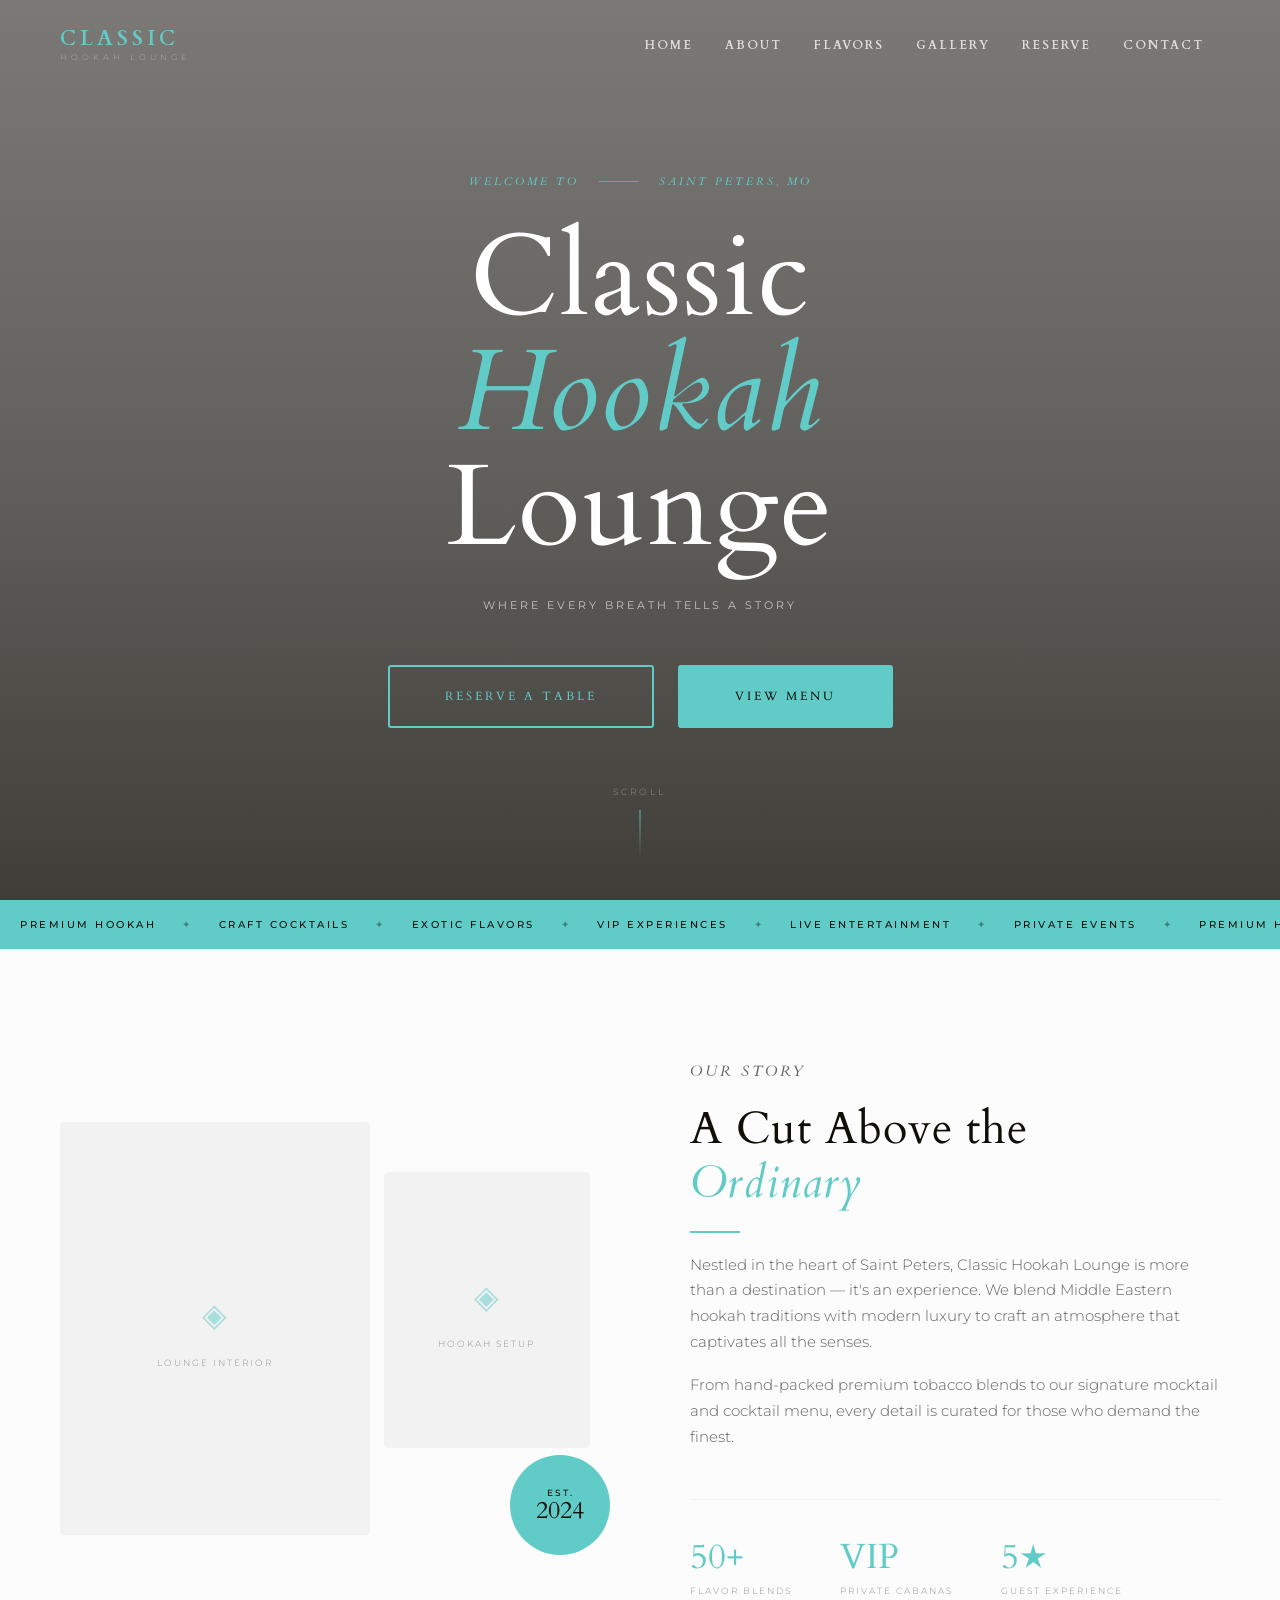
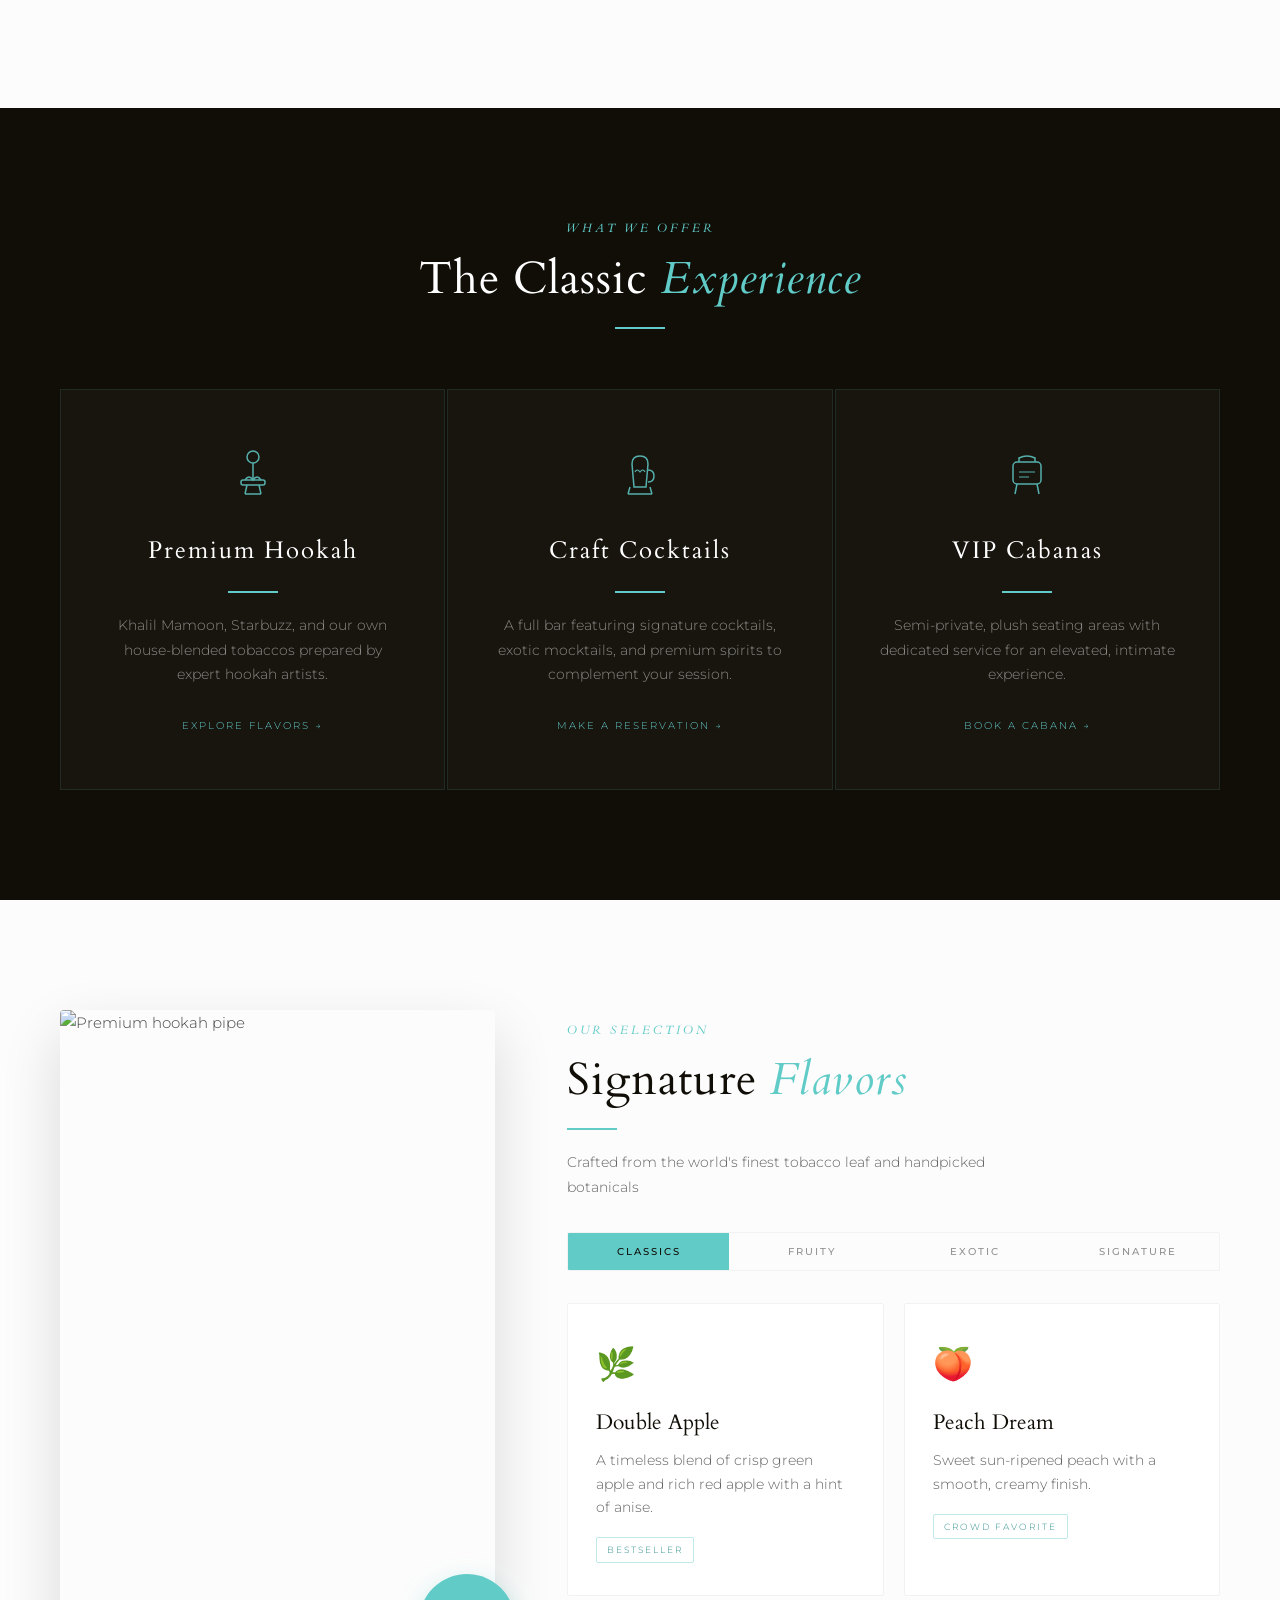
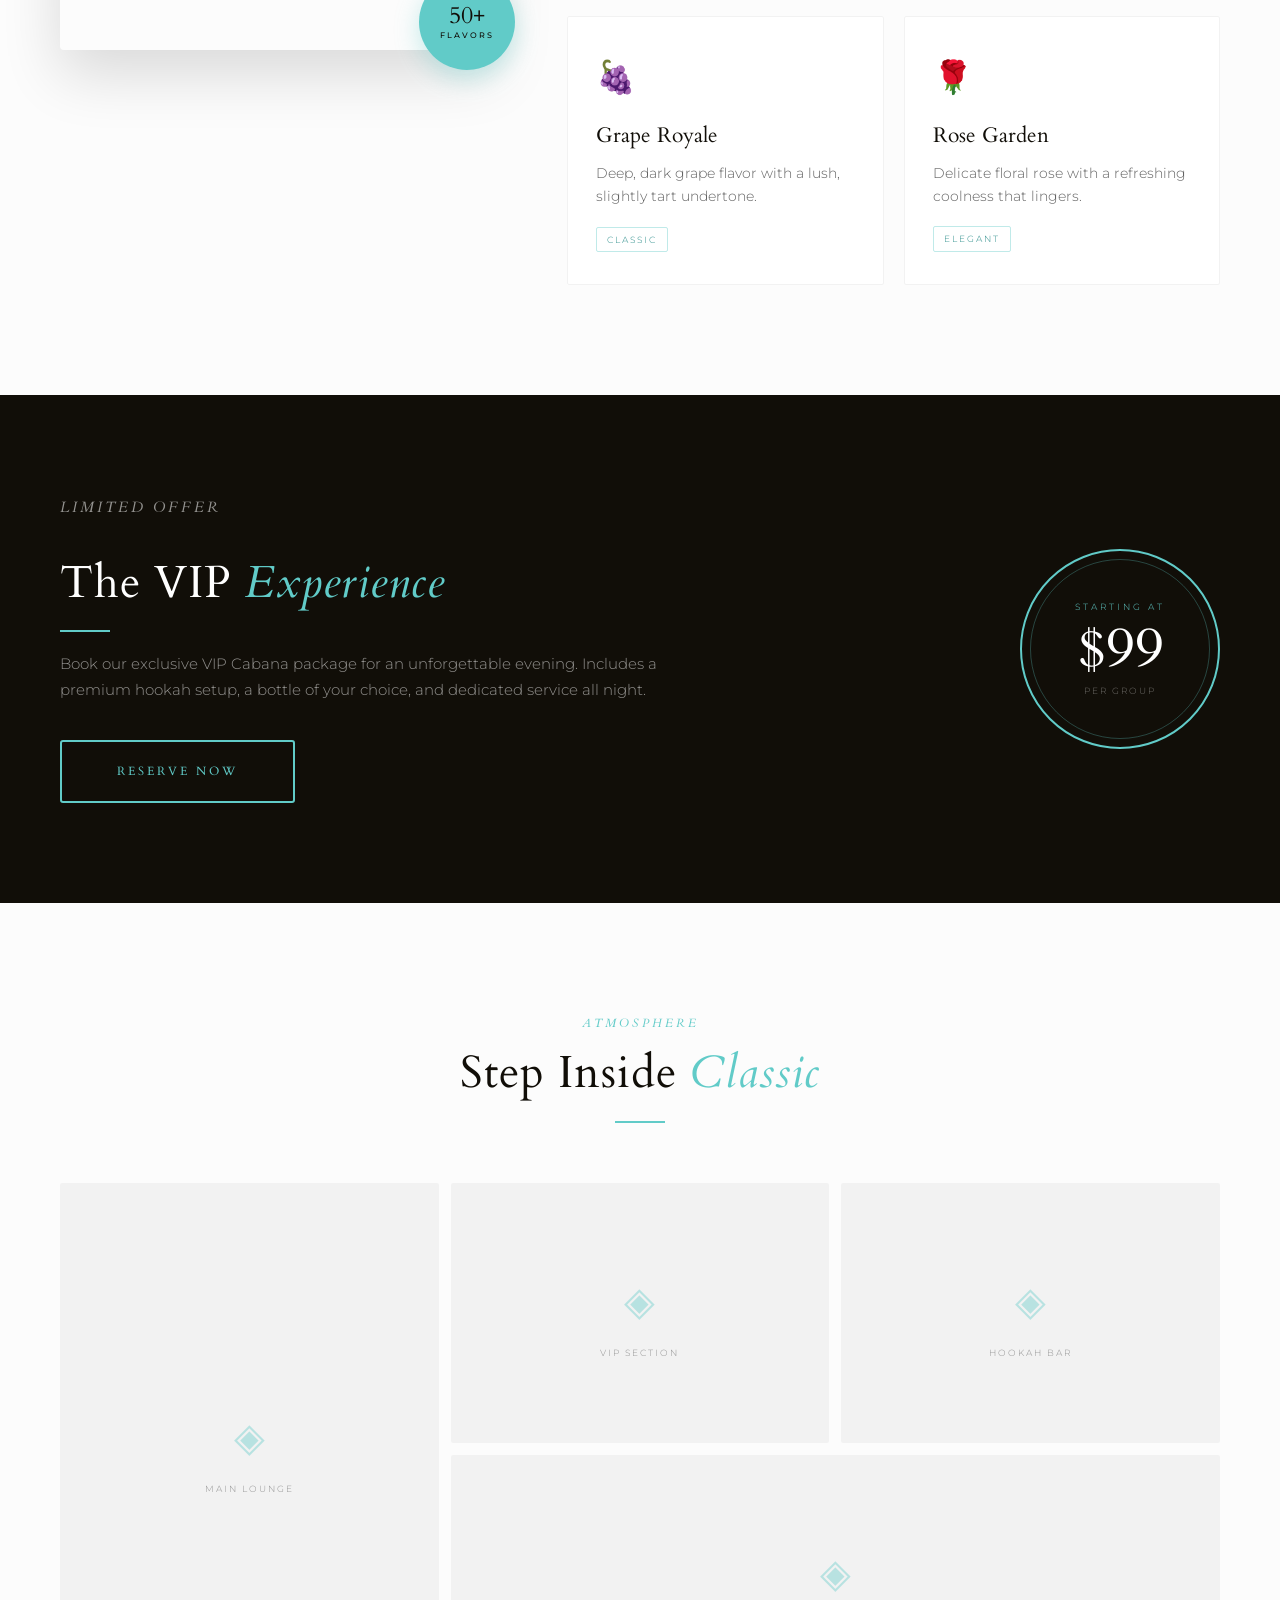
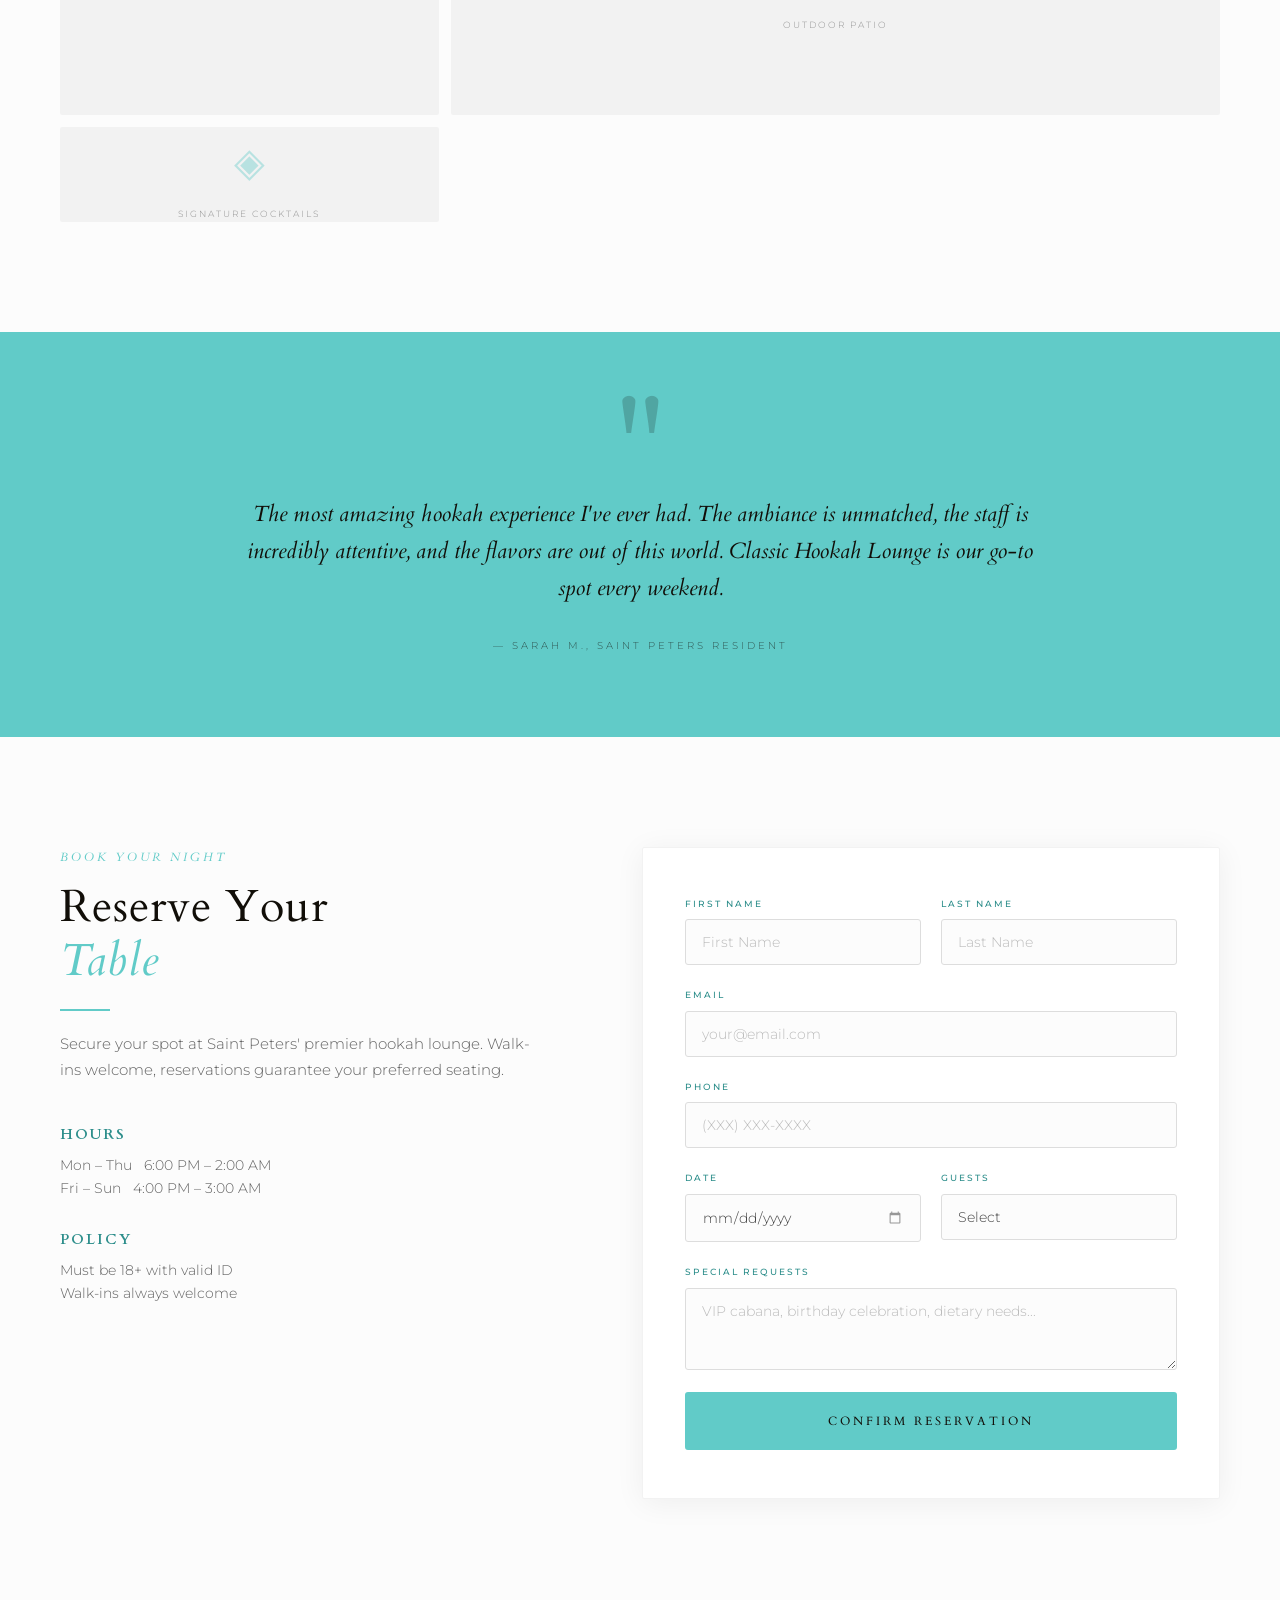
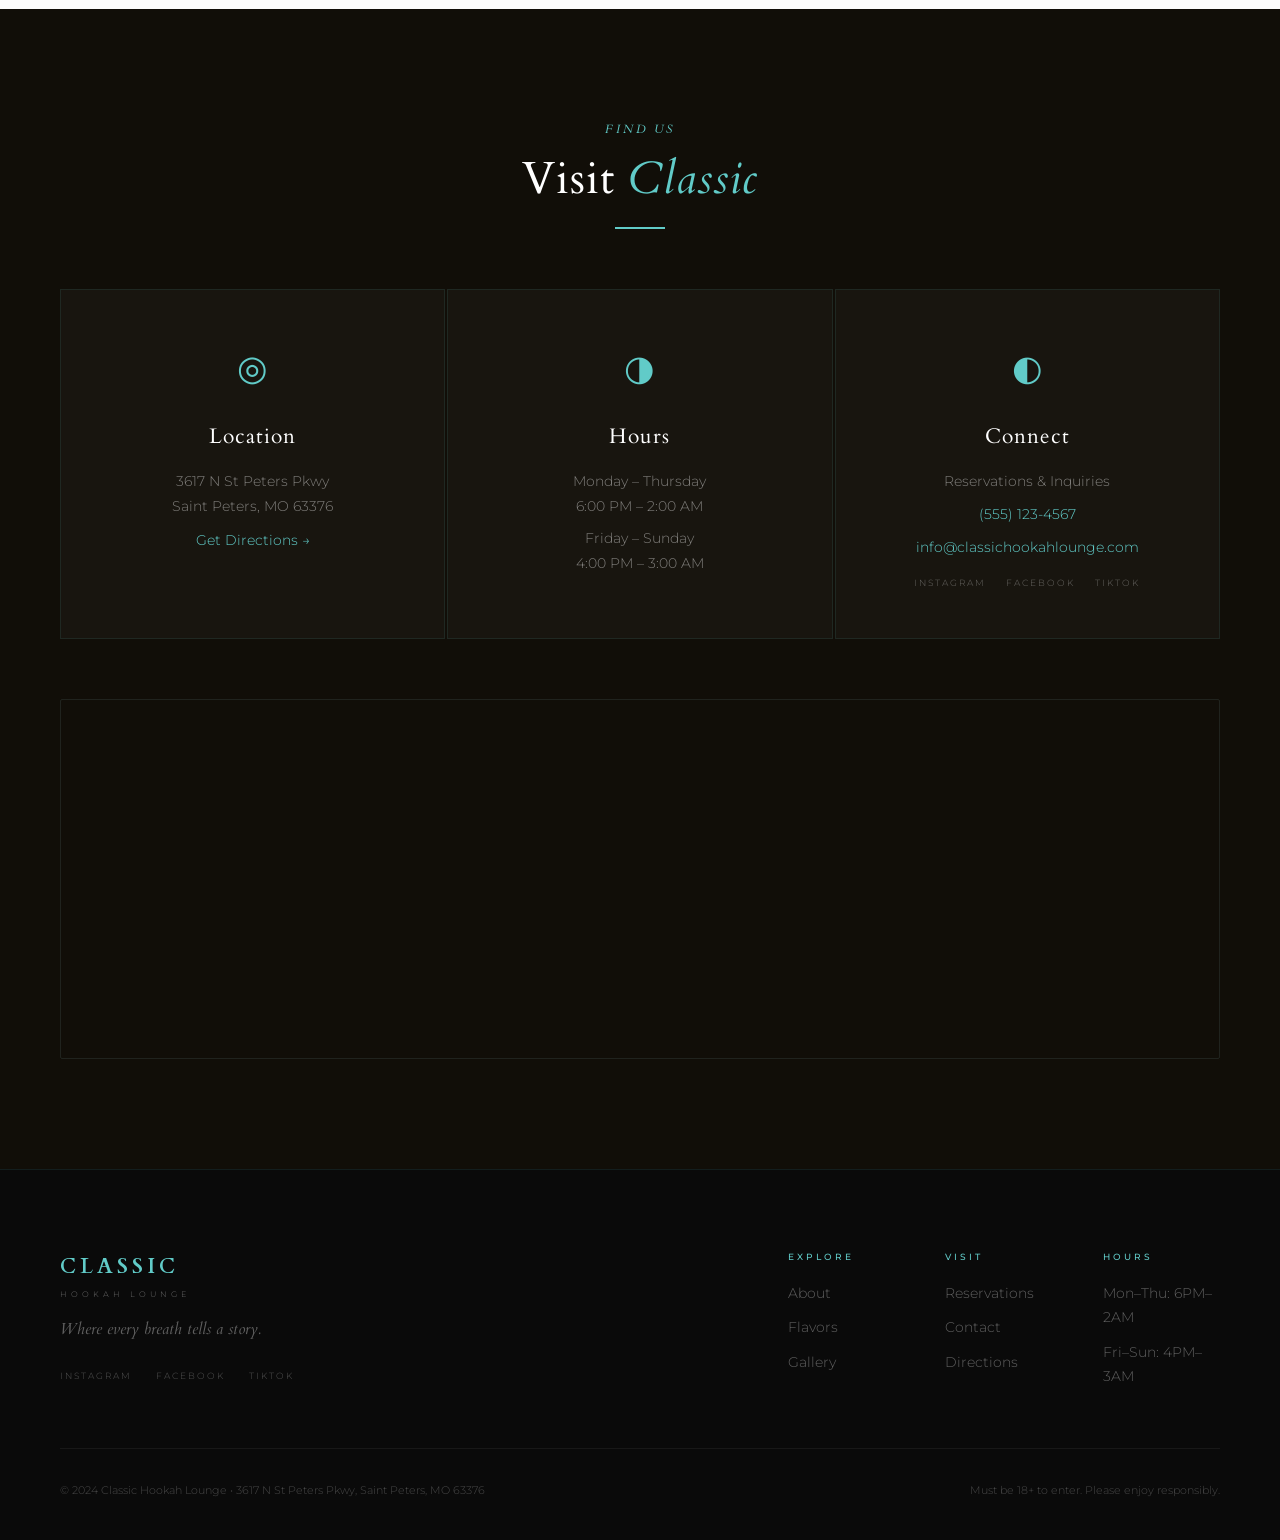
==== commit 5c118884: "Add hookah pipe image to flavors menu section Split menu section into two-column layout: sticky hook" ====
--- a/index2.html
+++ b/index2.html
@@ -181,20 +181,40 @@
   <!-- ── FLAVORS ── -->
   <section class="menu section" id="menu">
     <div class="container">
-      <div class="section-header">
-        <p class="eyebrow-label">Our Selection</p>
-        <h2 class="section-title">Signature <em>Flavors</em></h2>
-        <div class="teal-rule centered"></div>
-        <p class="section-sub">Crafted from the world's finest tobacco leaf and handpicked botanicals</p>
-      </div>
-      <div class="flavor-tabs">
-        <button class="tab-btn active" data-tab="classics">Classics</button>
-        <button class="tab-btn" data-tab="fruity">Fruity</button>
-        <button class="tab-btn" data-tab="exotic">Exotic</button>
-        <button class="tab-btn" data-tab="signature">Signature</button>
-      </div>
-      <div class="flavor-grid" id="flavorGrid">
-        <!-- JS populated -->
+      <div class="menu-layout">
+
+        <!-- Hookah pipe image -->
+        <div class="menu-image-col">
+          <div class="hookah-pipe-wrap">
+            <img
+              src="https://images.pexels.com/photos/4394592/pexels-photo-4394592.jpeg?auto=compress&cs=tinysrgb&w=800&q=85"
+              alt="Premium hookah pipe"
+              class="hookah-pipe-img"
+            />
+            <div class="hookah-pipe-badge">
+              <span>50+</span>
+              <span>Flavors</span>
+            </div>
+          </div>
+        </div>
+
+        <!-- Flavors content -->
+        <div class="menu-content-col">
+          <p class="eyebrow-label">Our Selection</p>
+          <h2 class="section-title">Signature <em>Flavors</em></h2>
+          <div class="teal-rule"></div>
+          <p class="menu-sub">Crafted from the world's finest tobacco leaf and handpicked botanicals</p>
+          <div class="flavor-tabs">
+            <button class="tab-btn active" data-tab="classics">Classics</button>
+            <button class="tab-btn" data-tab="fruity">Fruity</button>
+            <button class="tab-btn" data-tab="exotic">Exotic</button>
+            <button class="tab-btn" data-tab="signature">Signature</button>
+          </div>
+          <div class="flavor-grid" id="flavorGrid">
+            <!-- JS populated -->
+          </div>
+        </div>
+
       </div>
     </div>
   </section>
--- a/style2.css
+++ b/style2.css
@@ -596,13 +596,81 @@
 /* ── FLAVORS ── */
 .menu { background: var(--off-white); }
 
+.menu-layout {
+  display: grid;
+  grid-template-columns: 2fr 3fr;
+  gap: 72px;
+  align-items: start;
+}
+
+.menu-image-col {
+  position: sticky;
+  top: 100px;
+}
+
+.hookah-pipe-wrap {
+  position: relative;
+  border-radius: 4px;
+  overflow: visible;
+}
+
+.hookah-pipe-img {
+  width: 100%;
+  height: 640px;
+  object-fit: cover;
+  border-radius: 4px;
+  display: block;
+  box-shadow: 0 24px 60px rgba(0,0,0,0.14);
+}
+
+.hookah-pipe-badge {
+  position: absolute;
+  bottom: -20px;
+  right: -20px;
+  width: 96px;
+  height: 96px;
+  border-radius: 50%;
+  background: var(--teal);
+  display: flex;
+  flex-direction: column;
+  align-items: center;
+  justify-content: center;
+  line-height: 1;
+  gap: 3px;
+  box-shadow: 0 8px 24px rgba(97,203,200,0.35);
+}
+
+.hookah-pipe-badge span:first-child {
+  font-family: var(--font-heading);
+  font-size: 1.5rem;
+  font-weight: 400;
+  color: var(--black);
+}
+
+.hookah-pipe-badge span:last-child {
+  font-family: var(--font-body);
+  font-size: 8px;
+  font-weight: 500;
+  letter-spacing: 2px;
+  text-transform: uppercase;
+  color: var(--black);
+}
+
+.menu-content-col { padding-top: 10px; }
+
+.menu-sub {
+  font-size: 0.9rem;
+  color: var(--text-mid);
+  margin-bottom: 32px;
+  max-width: 440px;
+}
+
 .flavor-tabs {
   display: flex;
-  justify-content: center;
+  justify-content: flex-start;
   gap: 2px;
-  margin-bottom: 50px;
-  max-width: 520px;
-  margin: 0 auto 50px;
+  margin-bottom: 32px;
+  max-width: 100%;
   border: 1px solid var(--light);
   border-radius: 2px;
   overflow: hidden;
@@ -1251,6 +1319,11 @@
   .hero-cta { flex-direction: column; align-items: center; }
   .hero-cta .btn { padding: 16px 40px; }
 
+  .menu-layout { grid-template-columns: 1fr; }
+  .menu-image-col { position: static; }
+  .hookah-pipe-img { height: 340px; }
+  .hookah-pipe-badge { bottom: -14px; right: -10px; width: 80px; height: 80px; }
+
   .about-grid { grid-template-columns: 1fr; }
   .about-img-stack { max-width: 380px; margin: 0 auto; }
   .since-badge { bottom: -10px; right: 0; }
